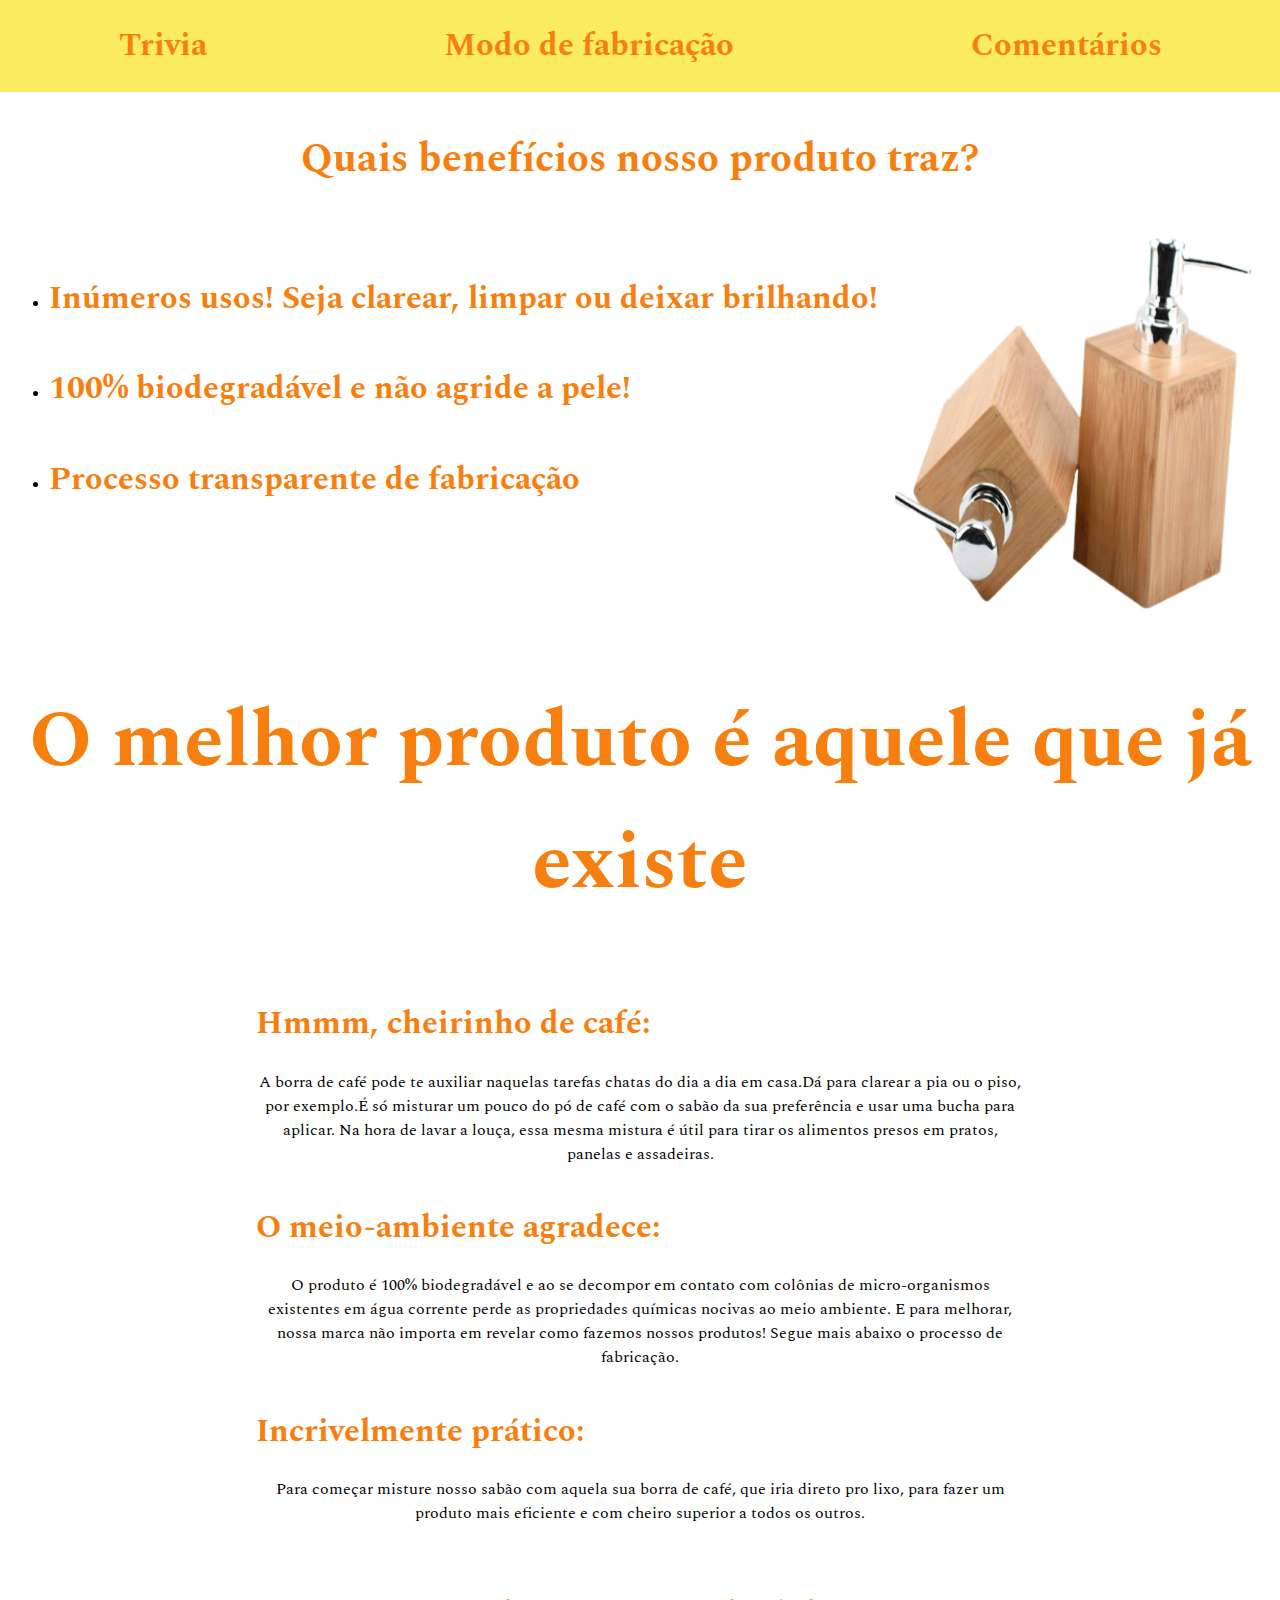
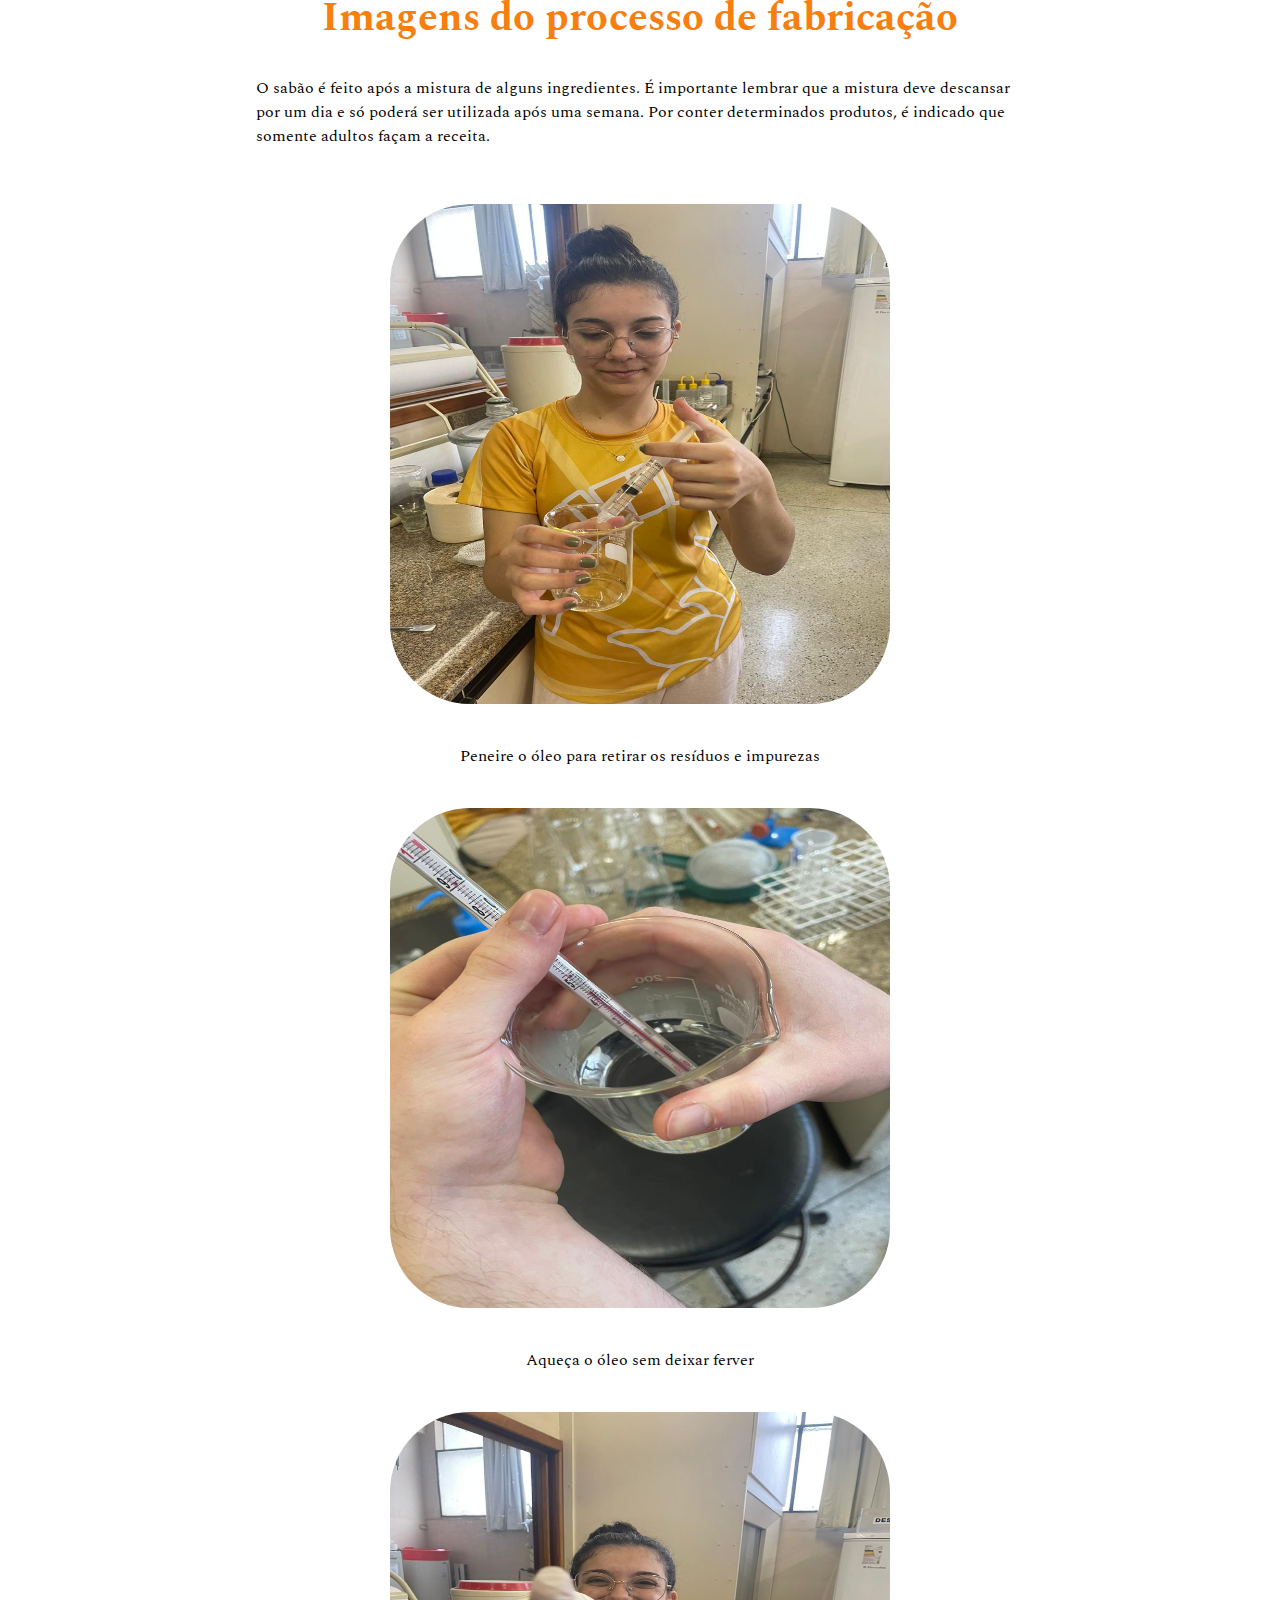
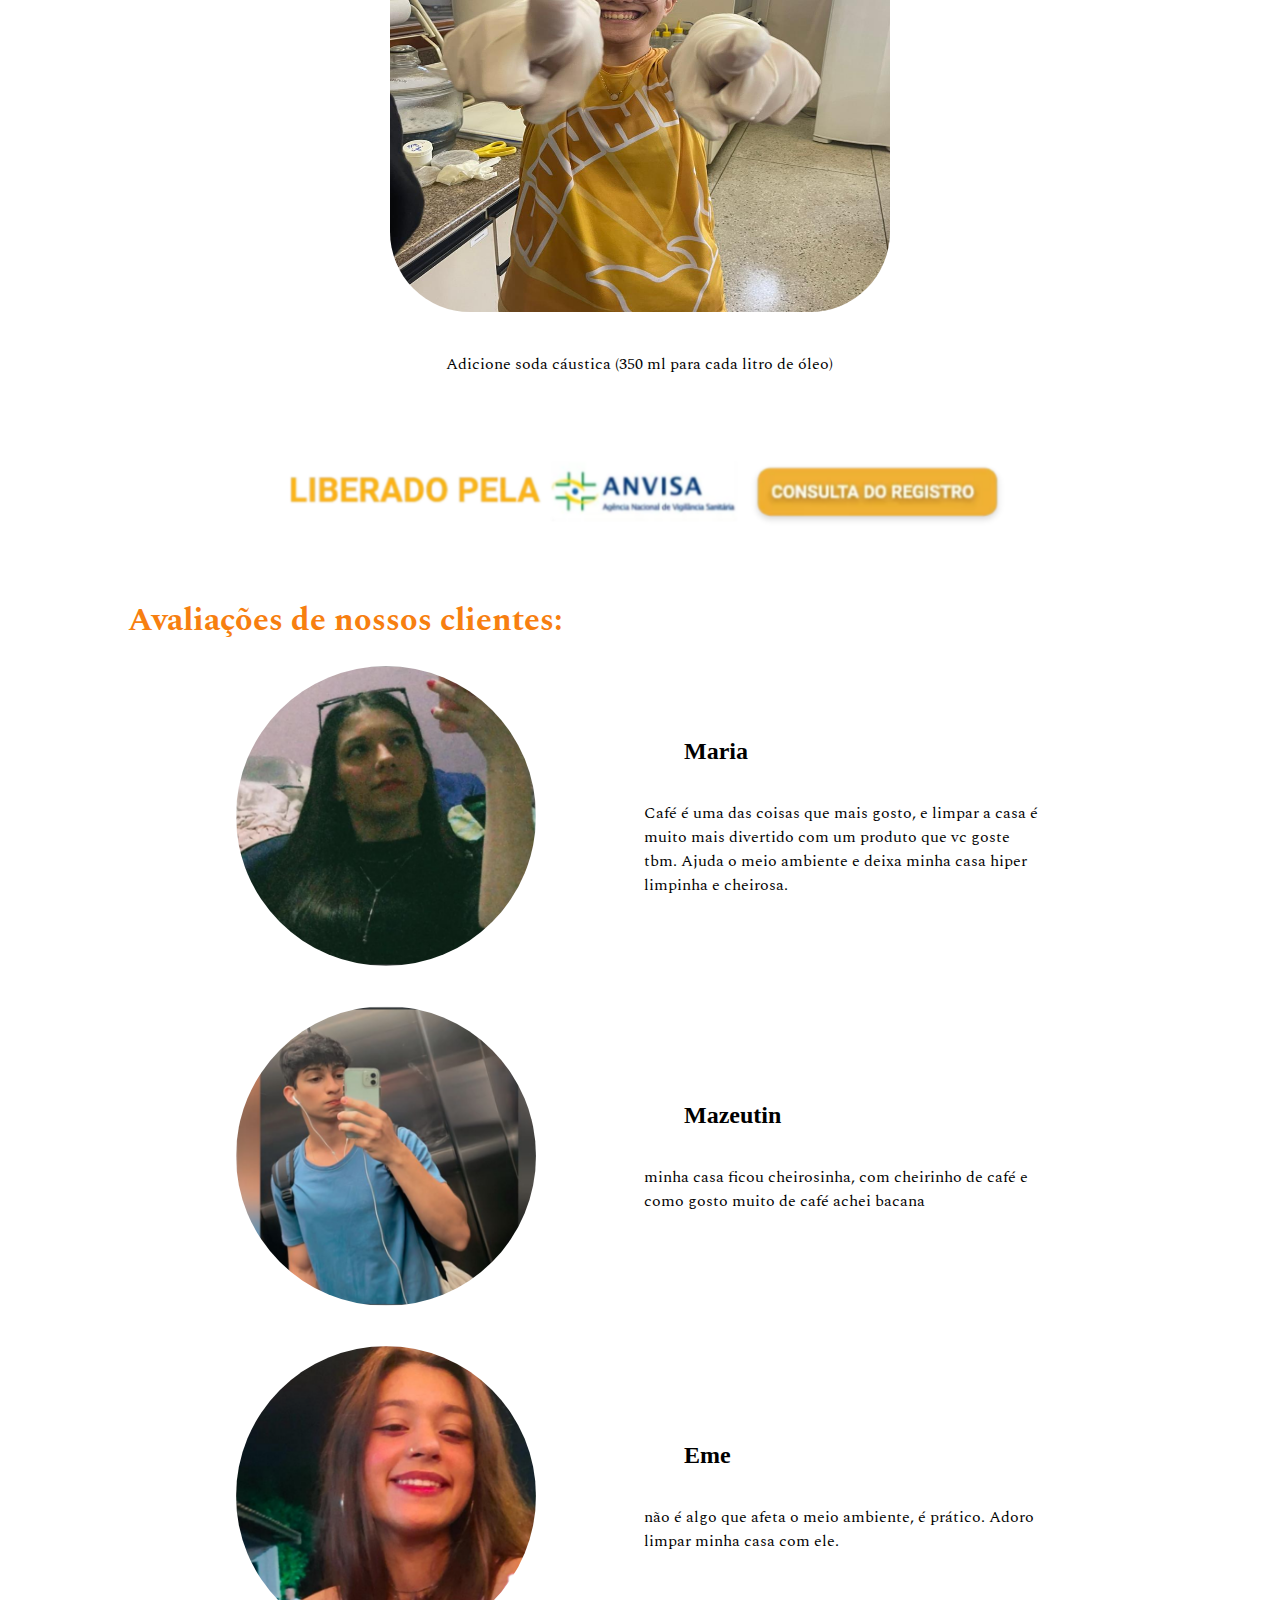
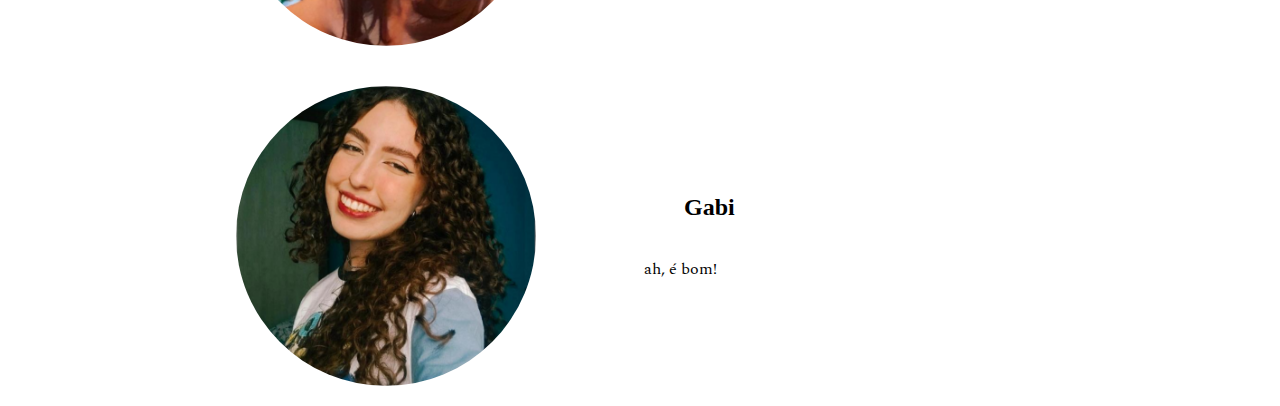
==== index.html @ 7667626e "Add files via upload" ====
<!DOCTYPE html>
<html lang="pt-br">

<head>
    <meta charset="UTF-8">
    <meta name="viewport" content="width=device-width, initial-scale=1.0">
    <title>Produto</title>
    <link rel="preconnect" href="https://fonts.googleapis.com">
    <link rel="preconnect" href="https://fonts.gstatic.com" crossorigin>
    <link href="https://fonts.googleapis.com/css2?family=Spectral:wght@500&display=swap" rel="stylesheet">
    <link rel="stylesheet" href="style.css">
</head>

<body style="margin: 0; padding: 0; width: 100%;">
    <nav class="nav">
        <div class="div-space-around" style="width: 100%;">
            <a href="#trivia">
                <h1>Trivia</h1>
            </a>
            <a href="#modoDeFabricacao">
                <h1>Modo de fabricação</h1>
            </a>
            <a href="#usuarios">
                <h1>Comentários</h1>
            </a>
        </div>
    </nav>
    <div class="div-center">
        <h1 style="text-align: center; padding: 10px 0 10px 0; font-size: 40px;">Quais benefícios nosso produto traz?
        </h1>
    </div>
    <div class="div-space-evenly">
        <ul>
            <li>
                <h1 style="padding: 10px 0 10px 0;">Inúmeros usos! Seja clarear, limpar ou deixar brilhando!</h1>
            </li>
            <li>
                <h1 style="padding: 10px 0 10px 0;">100% biodegradável e não agride a pele!</h1>
            </li>
            <li>
                <h1 style="padding: 10px 0 10px 0;">Processo transparente de fabricação</h1>
            </li>
        </ul>

        <img src="Imagens/produto.png" style="border-radius: 100px;" height="400px" width="30%" alt="foto do produto">
    </div>
    <div class="div-center">
        <h1 class="lema" style="text-align: center;">O melhor produto é aquele que já existe</h1>
    </div>

    <div class="div-column-center">
        <div id="trivia" style="width: 60%;">
            <h1>Hmmm, cheirinho de café:</h1>
            <p style="text-align: center;">A borra de café pode te auxiliar naquelas tarefas chatas do dia a dia em
                casa.Dá para clarear a pia ou o piso, por exemplo.É só misturar um pouco do pó de café com o sabão da
                sua preferência e usar uma bucha para aplicar. Na hora de lavar a louça, essa mesma mistura é útil para
                tirar os alimentos presos em pratos, panelas e assadeiras.
            </p>
        </div>
    </div>
    <div class="div-column-center">
        <div style="width: 60%;">
            <h1>O meio-ambiente agradece:</h1>
            <p style="text-align: center;">O produto é 100% biodegradável e ao se decompor em contato com colônias de
                micro-organismos existentes em água corrente perde as propriedades químicas nocivas ao meio ambiente. E
                para melhorar, nossa marca não importa em revelar como fazemos nossos produtos! Segue mais abaixo o
                processo de fabricação.
            </p>
        </div>
    </div>
    <div class="div-column-center">
        <div style="width: 60%;">
            <h1>Incrivelmente prático:</h1>
            <p style="text-align: center;">Para começar misture nosso sabão com aquela sua borra de café, que iria
                direto pro lixo, para fazer um
                produto mais eficiente e com cheiro superior a todos os outros.</p>
        </div>
    </div>

    <div class="div-column-center" style="padding: 20px 0 20px 0;">
        <div style="width: 60%; margin-bottom: 40px;">
            <h1 style="font-size: 40px; text-align: center;" id="modoDeFabricacao">Imagens do processo de fabricação
            </h1>
            <p>O sabão é feito após a mistura de alguns ingredientes. É importante lembrar que a mistura deve descansar
                por um dia e só poderá ser utilizada após uma semana. Por conter determinados produtos, é indicado que
                somente adultos façam a receita.
            </p>
        </div>
        <div class="div-space-around1" style="width: 80%;align-items: center;">
            <img class="margin" style="border-radius: 80px;" src="Imagens/WhatsApp Image 2023-08-28 at 18.02.51.jpeg"
                height="500px" width="500px" alt="Mulher feliz?">
            <p class="texto" style="text-align: center; margin: 40px 0px;">Peneire o óleo para retirar os resíduos e impurezas</p>
        </div>
        <div class="div-space-around1" style="width: 80%;align-items: center;">

            <img class="margin" style="border-radius: 80px;" src="Imagens/WhatsApp Image 2023-08-28 at 18.02.58.jpeg"
                height="500px" width="500px" alt="Mulher feliz?">
            <p class="texto" style="text-align: center; margin: 40px 0px;">Aqueça o óleo sem deixar ferver</p>
        </div>

        <div class="div-space-around1" style="width: 80%;align-items: center; justify-content: space-around;">
            <img class="margin" style="border-radius: 80px;" src="Imagens/WhatsApp Image 2023-08-28 at 18.02.55.jpeg"
                height="500px" width="500px" alt="Mulher feliz?">
            <p class="texto" style="text-align: center; margin: 40px 0px;">Adicione soda cáustica (350 ml para cada litro de óleo)</p>
        </div>
    </div>
    <div style="display: flex;justify-content: space-around; padding: 20px;">
        <img class="anvisa" src="Imagens/anvisa.png" alt="anvisa">
    </div>

    <div style="display: flex; flex-direction: column; align-items: center; padding: 20px 0 20px 0;">
        <div style="width: 80%;">
            <h1 id="usuarios">Avaliações de nossos clientes:</h1>
        </div>
        <div class="div-column-center1" style="width: 80%; justify-content: space-evenly">
            <img src="Imagens/Maria.png" style="border-radius: 300px;" width="300px" height="300px" alt="">
            <div style="display: flex; flex-direction: column; align-items: center;">
                <div style="width: 80%;">
                    <h2>Maria</h2>
                </div>
                <p class="texto-comentarios">Café é uma das coisas que mais gosto, e
                    limpar a casa é muito
                    mais divertido com um produto que vc goste tbm. Ajuda o meio ambiente e deixa minha casa hiper
                    limpinha e cheirosa.</p>
            </div>
        </div>
    </div>
    <div style="display: flex; flex-direction: column; align-items: center; padding: 20px 0 20px 0;">
        <div class="div-column-center1" style="width: 80%; justify-content: space-evenly">
            <img src="Imagens/Matheus.png" style="border-radius: 300px;" width="300px" height="300px" alt="">
            <div style="display: flex; flex-direction: column; align-items: center;">
                <div style="width: 80%;">
                    <h2>Mazeutin</h2>
                </div>
                <p class="texto-comentarios">minha casa ficou cheirosinha, com
                    cheirinho de café e como gosto muito de café achei bacana
                </p>
            </div>
        </div>
    </div>
    <div style="display: flex; flex-direction: column; align-items: center; padding: 20px 0 20px 0;">
        <div class="div-column-center1" style="width: 80%; justify-content: space-evenly">
            <img src="Imagens/M.png" style="border-radius: 300px;" width="300px" height="300px" alt="">
            <div style="display: flex; flex-direction: column; align-items: center;">
                <div style="width: 80%;">
                    <h2>Eme</h2>
                </div>
                <p class="texto-comentarios">não é algo que afeta o meio ambiente, é
                    prático. Adoro limpar
                    minha casa com ele.</p>
            </div>
        </div>
    </div>
    <div style="display: flex; flex-direction: column; align-items: center; padding: 20px 0 20px 0;">
        <div class="div-column-center1" style="width: 80%; justify-content: space-evenly">
            <img src="Imagens/gabi.png" style="border-radius: 300px;" width="300px" height="300px" alt="">
            <div style="display: flex; flex-direction: column; align-items: center;">
                <div style="width: 80%;">
                    <h2>Gabi</h2>
                </div>
                <p class="texto-comentarios">ah, é bom!</p>
            </div>
        </div>
    </div>
    <div class="popup-overlay">
        <div class="popup-container">
            <div class="left">
                <img class="solzinho" src="Imagens/solzinho-removebg-preview.png" alt="">
            </div>
            <div class="right">
                <p style="color: white; margin-right: 10px;" class="skip-button">X</p>
                <h1 class="popup-container-text1">Solzinho diz:</h1>
                <p class="popup-container-text">Ei, você sabia que a previsão de hoje é enSUNNArado?</p>
                <p class="popup-container-text">É isso mesmo rapaziada!!!</p>
                <p class="popup-container-text">Três entre dois especialistas dizem que a Sunna ofuscará todos.</p>
            </div>
        </div>
    </div>
    <script src="main.js"></script>
</body>

</html>
---- style.css ----
h1{
    font-weight: bold;
}

a{
    text-decoration: none;
    color: black;
}

p{
    font-family: 'Spectral', serif;
}

h1{
    font-family: 'Spectral', serif;
    color: #F77F10;
}

html {
    scroll-behavior:smooth;
}

.anvisa{
    width:60%;
}
.lema{
    font-size:80px;
}
.texto{
    width: 60%;
}
.texto-comentarios{
    width: 80%; 
    text-align: start;
    inline-size: 600px;
}
.nav{
    display: flex; 
    flex-direction: row; 
    background-color: #FBEB60; 
    height: 100%;
}
.jorge{
    height: 100px;
}
.div-center{
    display: flex; 
    align-items: center; 
    justify-content: center;
}

.div-space-evenly{
    display: flex; 
    flex-direction: row; 
    justify-content:space-evenly;
}

.div-space-around{
    display: flex;
    justify-content: space-around;
    flex-direction: row; 

}
.div-space-around1{
    display: flex;
    justify-content: center;
    flex-direction: column; 
}

.div-column-center{
    display: flex; 
    flex-direction: column; 
    align-items: center;
    width: 100%;
}
.div-column-center1{
    display: flex; 
    flex-direction: row; 
    align-items: center;
    width: 100%;
}

.popup-overlay{
    background-color: rgba(0,0,0,0.4);
    position: fixed;
    left: 0;
    top: 0;
    height: 100%;
    width: 100%;
    margin: 0;
    display: none;
    transition: all 700ms ease;
}
.popup-overlay.active{
    display: block;
}
.popup-container{
    display: flex;
    position: fixed;
    color: black;
    background-color: #FBEB60;
    left: 50%;
    top: 50%;
    transform: translate(-50%, calc(-50% + 50px));
    padding: 12px 0;
    box-shadow: 0 6px 55px -10px rgba(0,0,0,0.7);
    background-size: cover;
    width: 40%;
    height: 400px;
    display: none;
    pointer-events: none;
    transition: all 700ms ease;
}
.popup-container-text{
    font-weight: bold; 
    font-size: 30px;
}

.popup-container-text1{
    font-weight: bold; 
    font-size: 50px;
}
.solzinho{
    position: absolute; 
    right: 77%; 
    bottom:5%;
    height:100%;
}
.popup-overlay.active .popup-container{
    transform: translate(-50%, -50%);
    display: block;
    pointer-events: auto;
}
.skip-button{
    position: absolute;
    top: 4px;
    right: 4px;
    background: black;
    padding: 2px 6px;
    font-size: 14px;
    cursor: pointer;
}

@media screen and (max-width: 425px) {
    .div-space-evenly{
        display: flex; 
        flex-direction: column; 
        justify-content:space-evenly;
        align-items: center;
    } 
    .div-space-around{
        display: flex; 
        justify-content: space-around;
        flex-direction: column;
        align-items: center;
    }
    .div-space-around1{
        display: flex; 
        justify-content: space-around;
        flex-direction: column;
        align-items: center;
    }
    .anvisa{
        width: 100%;
        height: 100%;
    }
    .lema{
        font-size:40px;
        margin-right: 10px;
    }
    .texto{
        width: 80%;
    }
    .texto-comentarios{
        width: 80%; 
        text-align: start;
        inline-size: 300px;
    }
    .margin{
    margin: 10px 0 10px 0;
    }
    .div-column-center1{
        display: flex; 
        flex-direction: column; 
        align-items: center;
        width: 100%;
    }
    .nav{
        display: flex; 
        flex-direction: column; 
        background-color: #FBEB60; 
        height: 100%;
    }
    .jorge{
        width: 100%;
    }
    img{
        width: 95%;
    }
    .popup-container{
        display: flex;
        position: fixed;
        color: black;
        background-color: #FBEB60;
        left: 55%;
        top: 50%;
        transform: translate(-50%, calc(-50% + 50px));
        padding: 12px 0;
        box-shadow: 0 6px 55px -10px rgba(0,0,0,0.7);
        background-size: cover;
        width: 60%;
        height: 400px;
        display: none;
        pointer-events: auto;
        transition: all 700ms ease;
    }
    .popup-container-text{
        font-weight: bold;
        font-size: 20px;
        margin: 7px 7px 0 7px;
    }
    .popup-container-text1{
        font-weight: bold; 
        font-size: 30px;
    }
    .solzinho{
        position: absolute; 
        right: 70%; 
        bottom:5%;
        height:100%;
    }
}

@media screen and (min-width: 768px) {
    .popup-container{
        display: flex;
        position: fixed;
        color: black;
        background-color: #FBEB60;
        left: 60%;
        top: 50%;
        transform: translate(-50%, calc(-50% + 50px));
        padding: 12px 0;
        box-shadow: 0 6px 55px -10px rgba(0,0,0,0.7);
        background-size: cover;
        width: 60%;
        height: 400px;
        display: none;
        pointer-events: auto;
        transition: all 700ms ease;
    }
    .popup-container-text{
        font-weight: bold;
        font-size: 20px;
        margin: 14px 7px 0 20px;
    }
    .popup-container-text1{
        font-weight: bold; 
        font-size: 30px;
        margin: 30px 7px 30px 20px;
    }
    .solzinho{
        position: absolute; 
        right: 62%; 
        bottom:5%;
        height:100%;
    }
    .texto-comentarios{
        width: 80%; 
        text-align: start;
        inline-size: 200px;
    }
}

@media screen and (min-width: 1024px) {
    .popup-container{
        display: flex;
        position: fixed;
        color: black;
        background-color: #FBEB60;
        left: 55%;
        top: 50%;
        transform: translate(-50%, calc(-50% + 50px));
        padding: 12px 0;
        box-shadow: 0 6px 55px -10px rgba(0,0,0,0.7);
        background-size: cover;
        width: 60%;
        height: 400px;
        display: none;
        pointer-events: auto;
        transition: all 700ms ease;
    }
    .popup-container-text{
        font-weight: bold;
        font-size: 30px;
        margin: 10px 7px 0 20px;
    }
    .popup-container-text1{
        font-weight: bold; 
        font-size: 50px;
        margin: 7px 7px 0 20px;
    }
    .solzinho{
        position: absolute; 
        right: 71.5%; 
        bottom:5%;
        height:100%;
    }
    .texto-comentarios{
        width: 80%; 
        text-align: start;
        inline-size: 400px;
    }
}

@media screen and (min-width: 1440px) {
    .popup-container{
        display: flex;
        position: fixed;
        color: black;
        background-color: #FBEB60;
        left: 55%;
        top: 50%;
        transform: translate(-50%, calc(-50% + 50px));
        padding: 12px 0;
        box-shadow: 0 6px 55px -10px rgba(0,0,0,0.7);
        background-size: cover;
        width: 60%;
        height: 400px;
        display: none;
        pointer-events: auto;
        transition: all 700ms ease;
    }
    .popup-container-text{
        font-weight: bold;
        font-size: 40px;
        margin: 10px 7px 0 20px;
    }
    .popup-container-text1{
        font-weight: bold; 
        font-size: 50px;
        margin: 7px 7px 0 20px;
    }
    .solzinho{
        position: absolute; 
        right: 79.5%; 
        bottom:5%;
        height:100%;
    }
}

@media screen and (min-width: 1441px) {
    .popup-container{
        display: flex;
        position: fixed;
        color: black;
        background-color: #FBEB60;
        left: 50%;
        top: 50%;
        transform: translate(-50%, calc(-50% + 50px));
        padding: 12px 0;
        box-shadow: 0 6px 55px -10px rgba(0,0,0,0.7);
        background-size: cover;
        width: 40%;
        height: 400px;
        display: none;
        pointer-events: none;
        transition: all 700ms ease;
    }
    .popup-container-text{
        font-weight: bold; 
        font-size: 30px;
    }
    
    .popup-container-text1{
        font-weight: bold; 
        font-size: 50px;
    }
    .solzinho{
        position: absolute; 
        right: 77%; 
        bottom:5%;
        height:100%;
    }
}
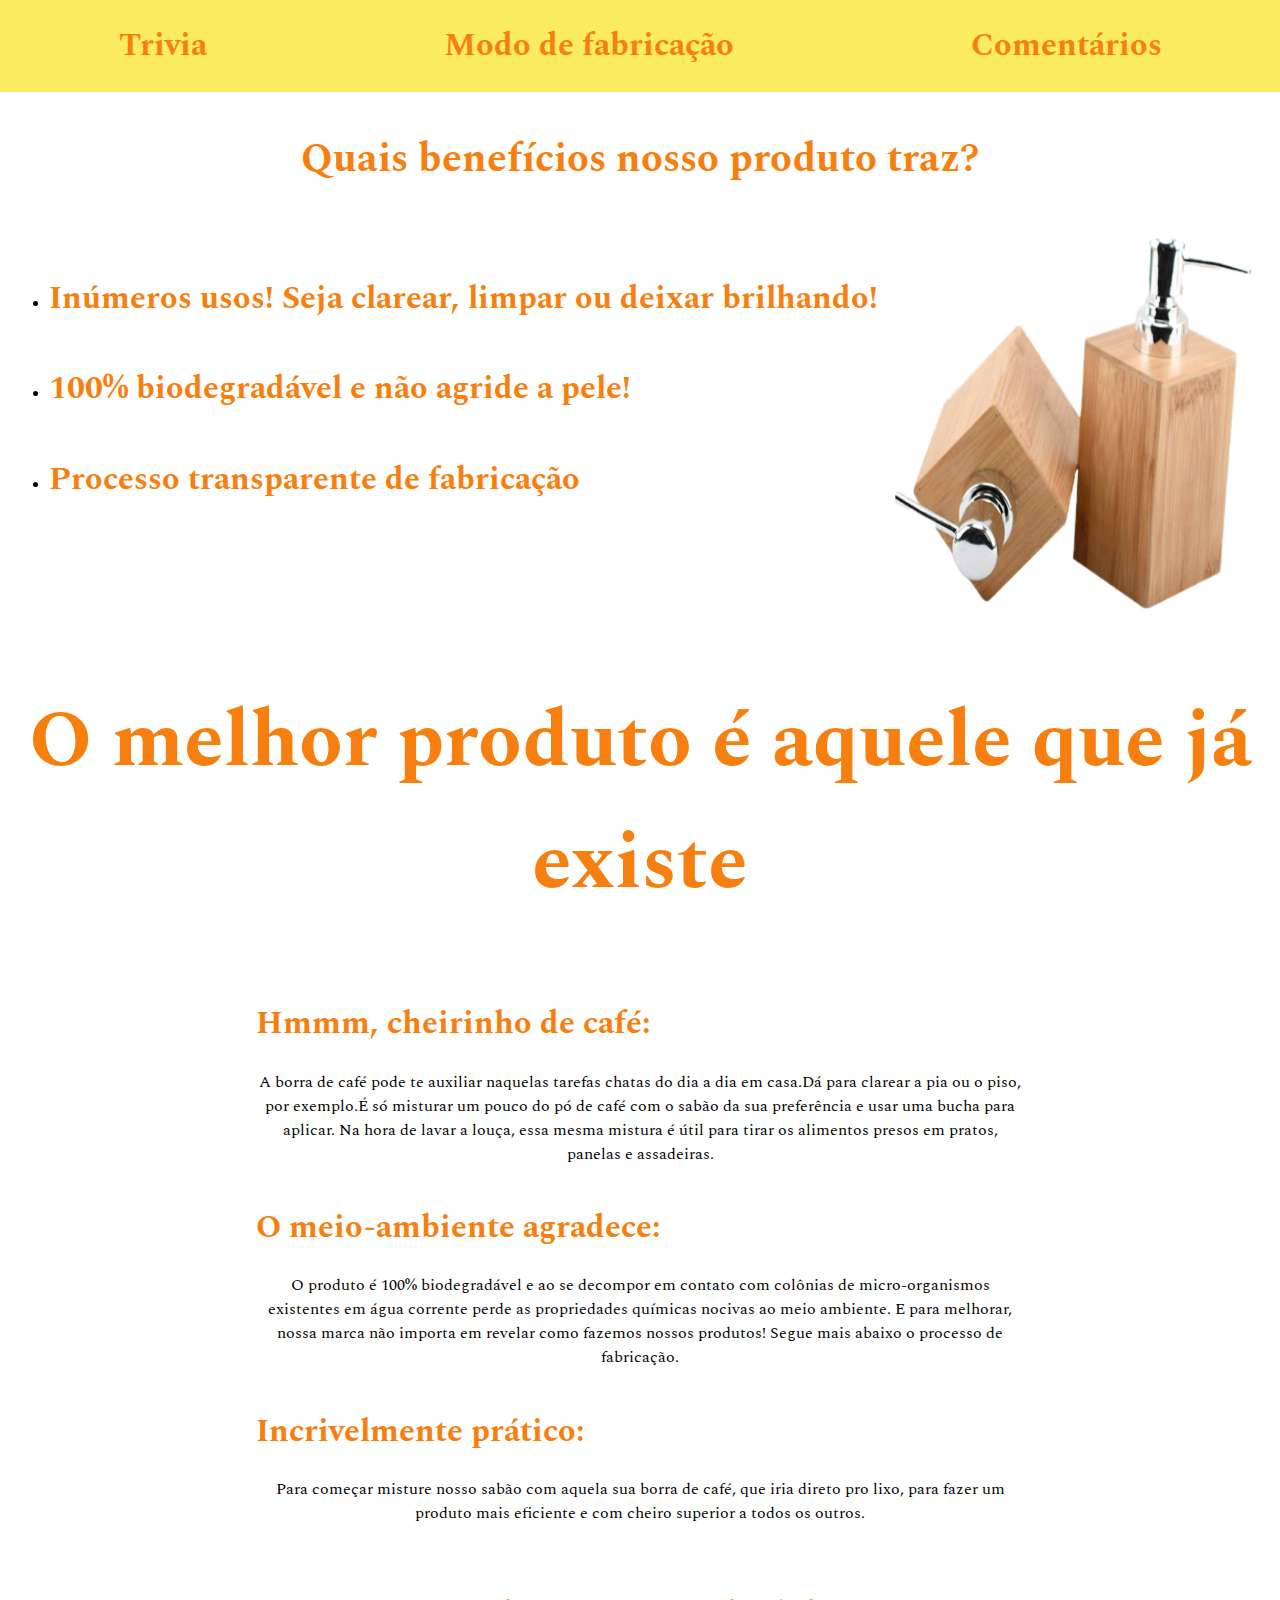
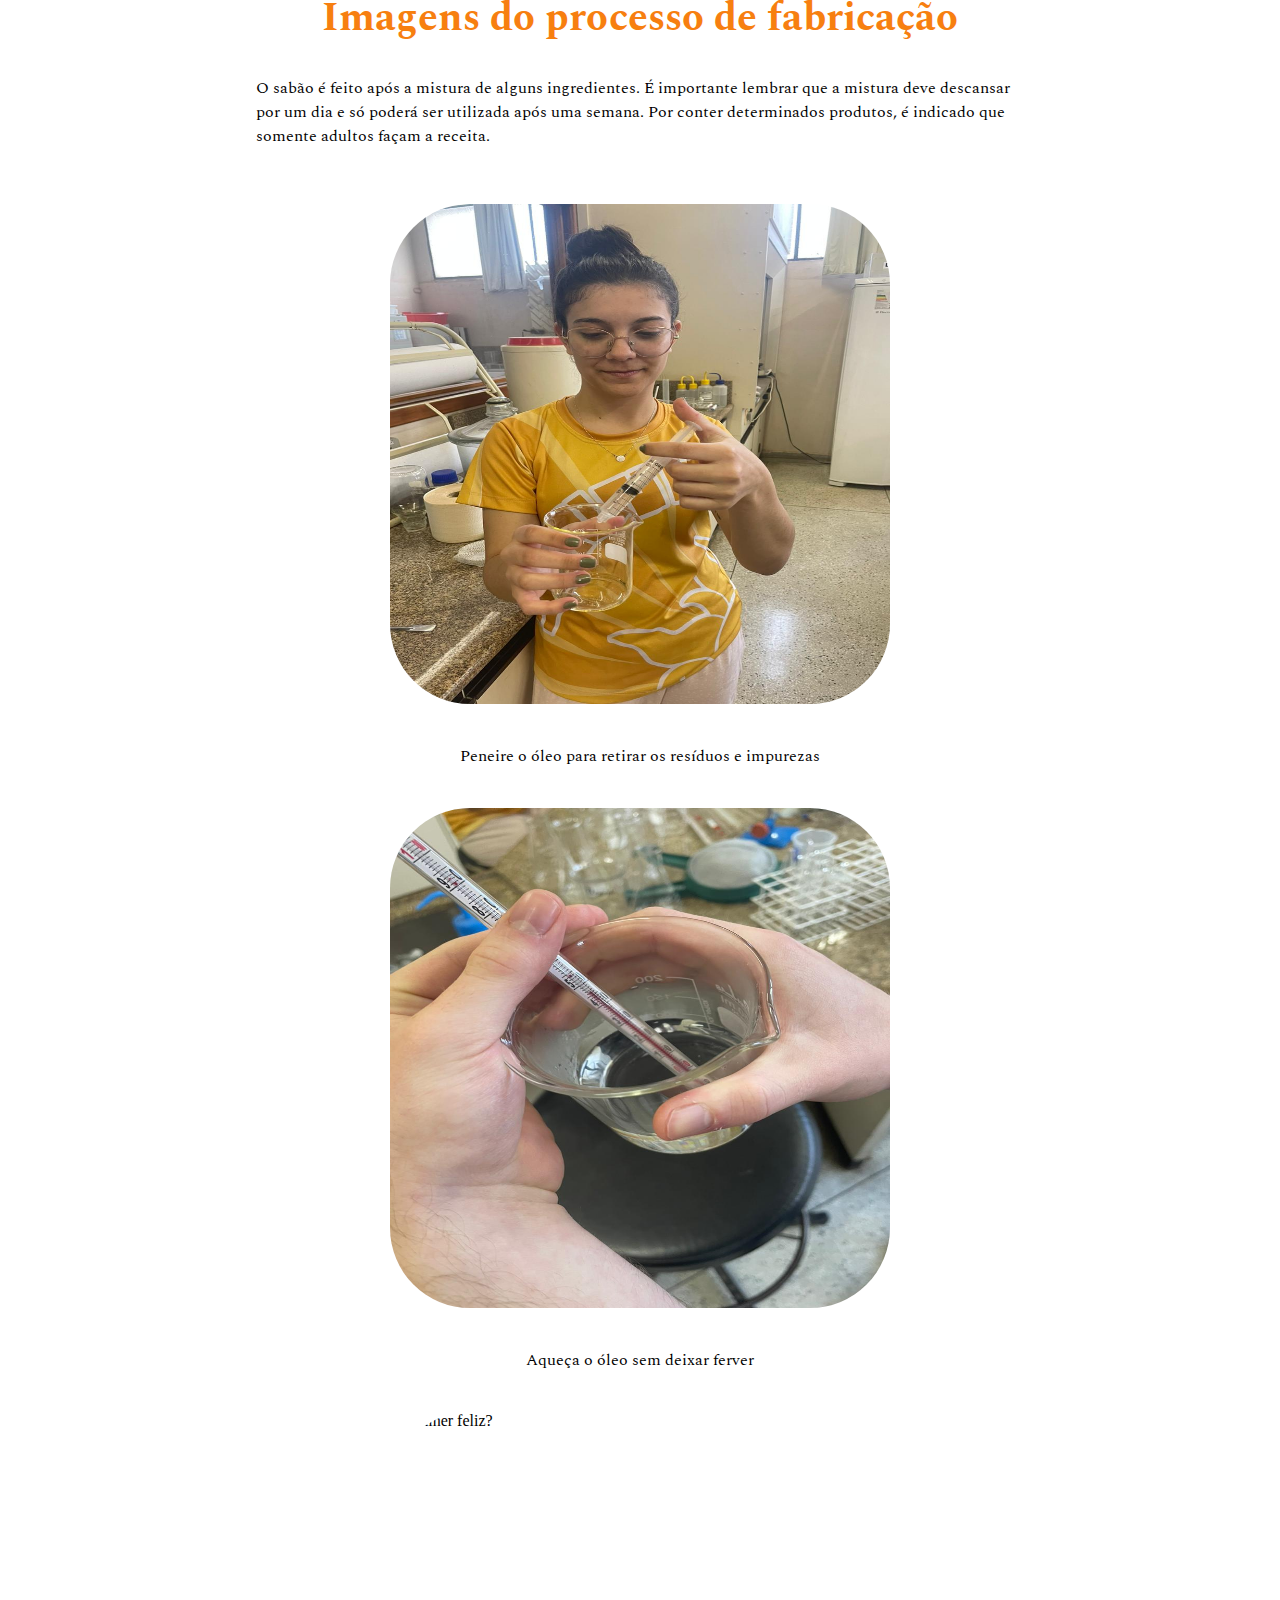
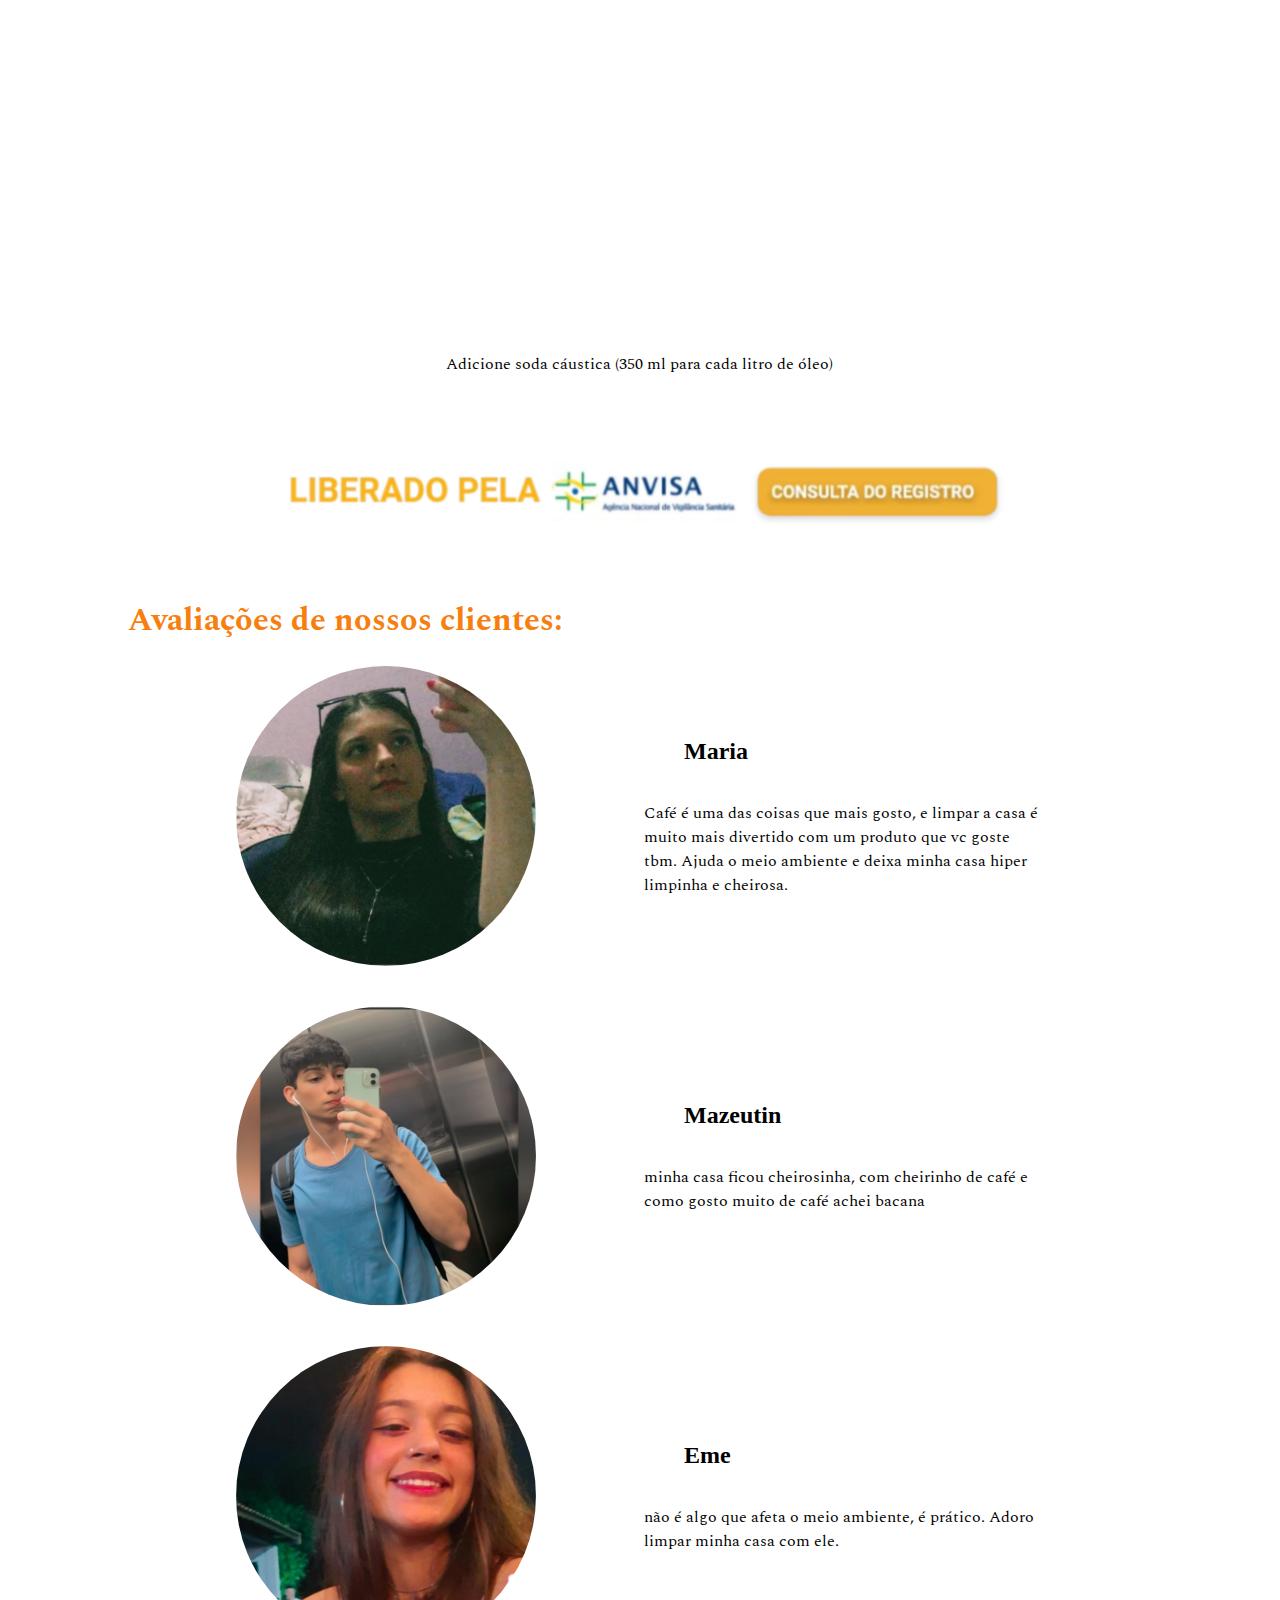
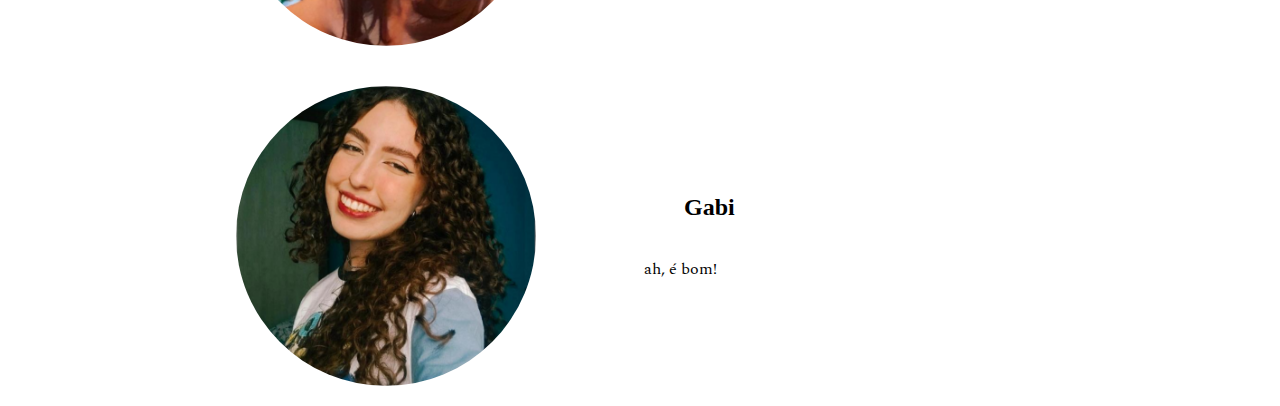
==== commit d391d8b6: "Update index.html" ====
--- a/index.html
+++ b/index.html
@@ -99,7 +99,7 @@
         </div>
 
         <div class="div-space-around1" style="width: 80%;align-items: center; justify-content: space-around;">
-            <img class="margin" style="border-radius: 80px;" src="Imagens/WhatsApp Image 2023-08-28 at 18.02.55.jpeg"
+            <img class="margin" style="border-radius: 80px;" src="Imagens/WhatsApp Image 2023-08-28 at 18.02.57.jpeg"
                 height="500px" width="500px" alt="Mulher feliz?">
             <p class="texto" style="text-align: center; margin: 40px 0px;">Adicione soda cáustica (350 ml para cada litro de óleo)</p>
         </div>
@@ -179,4 +179,4 @@
     <script src="main.js"></script>
 </body>
 
-</html>+</html>
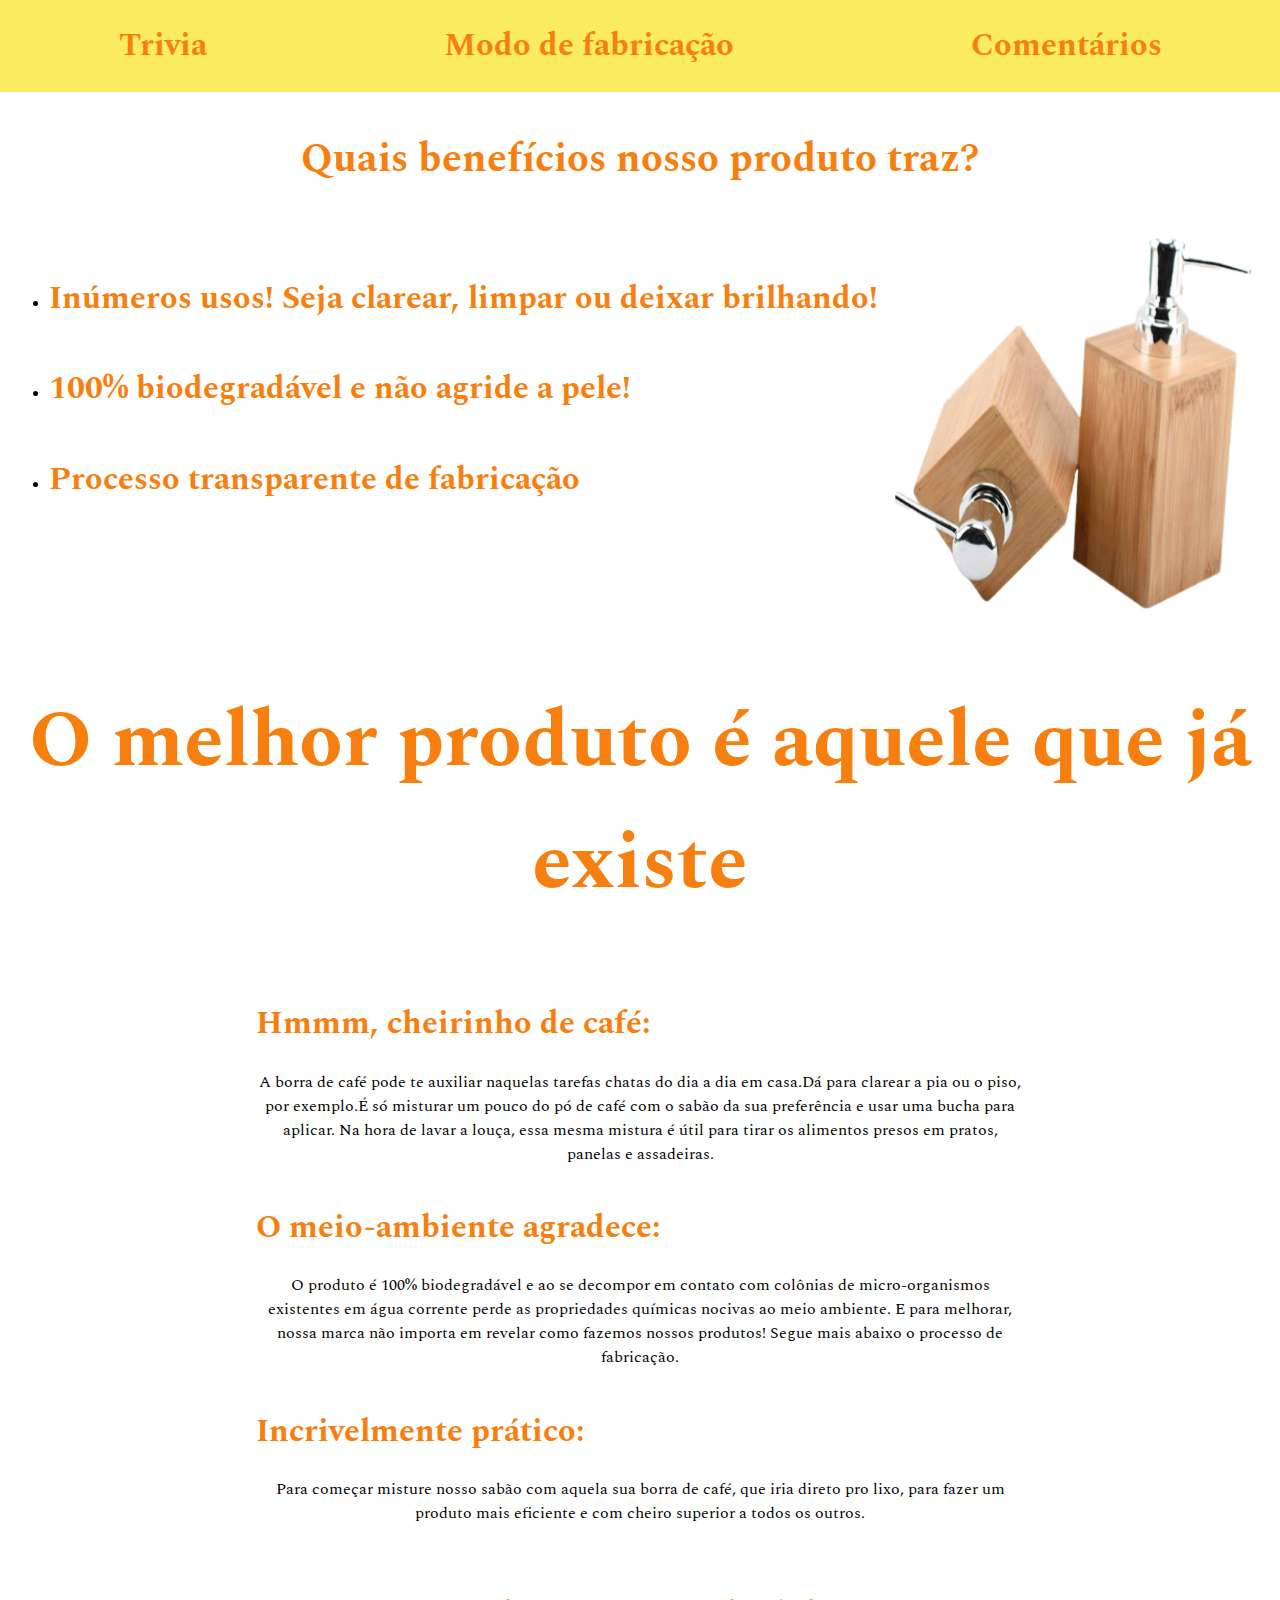
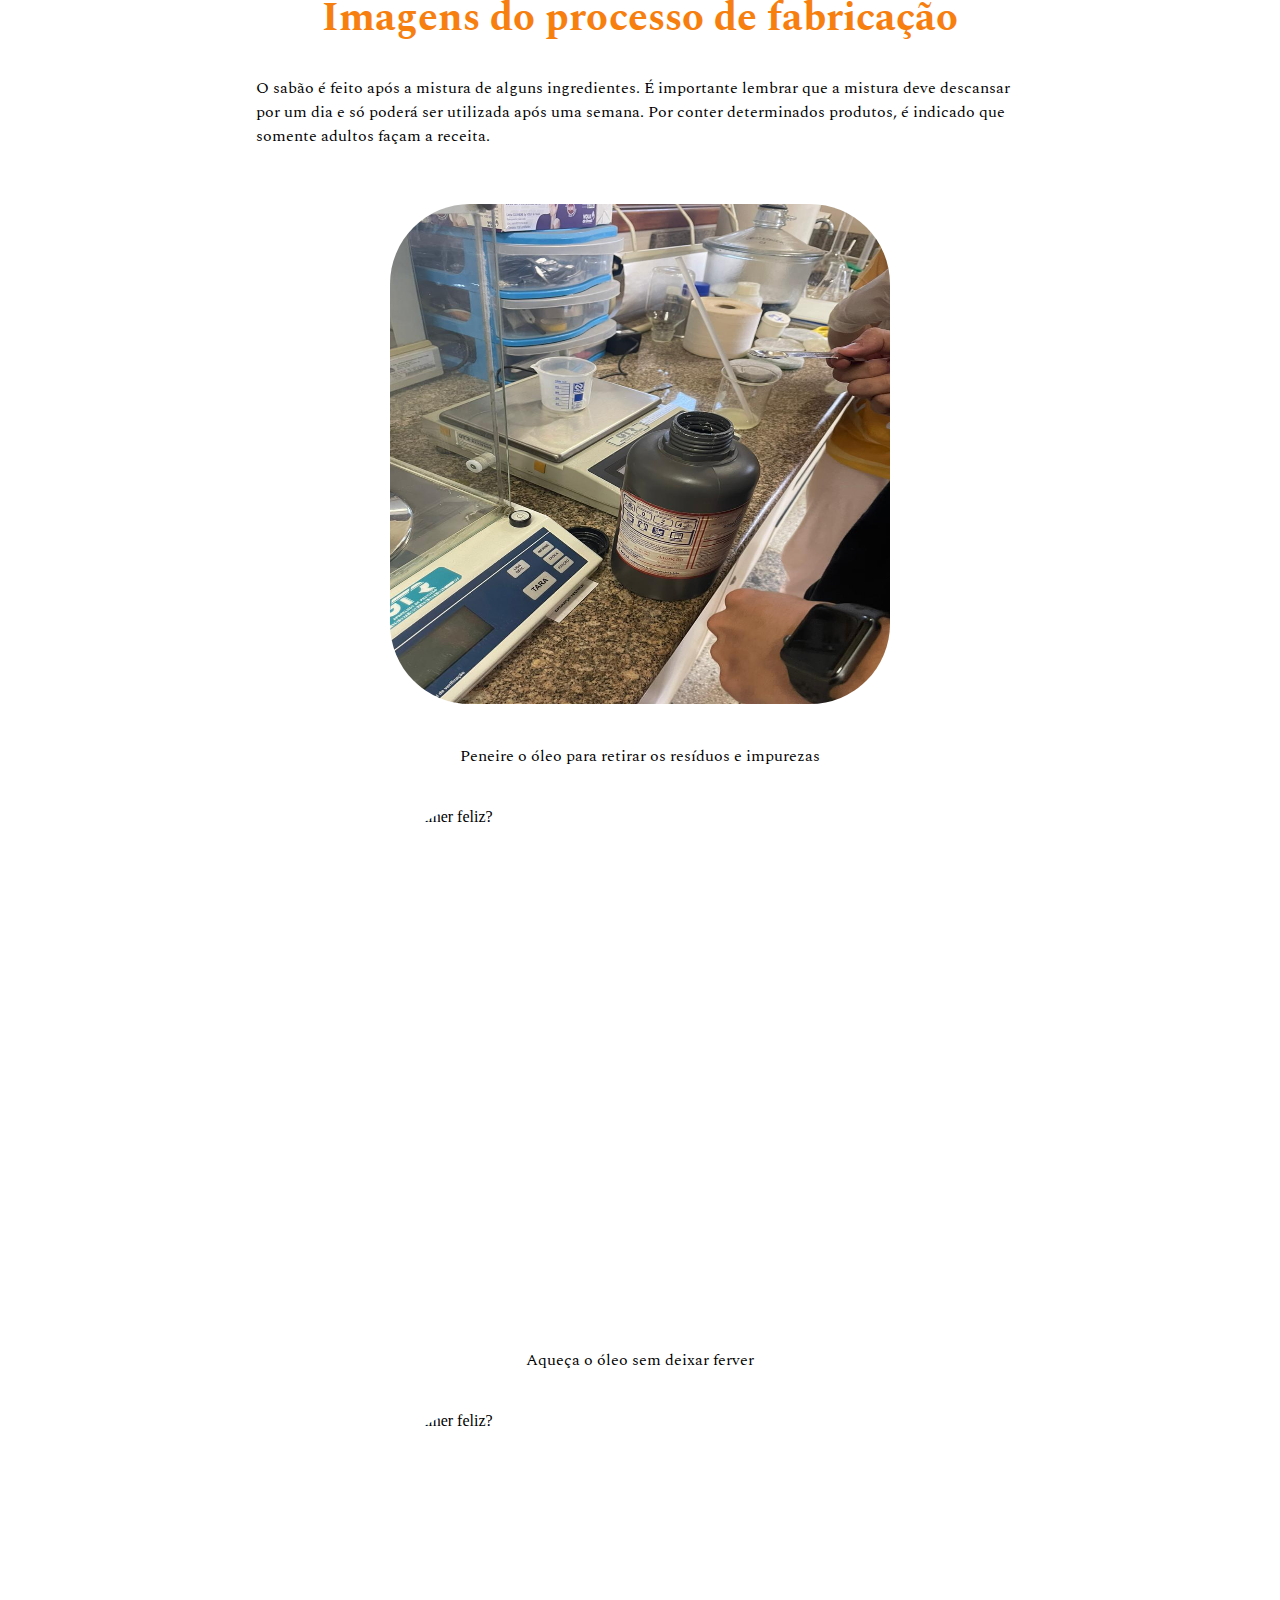
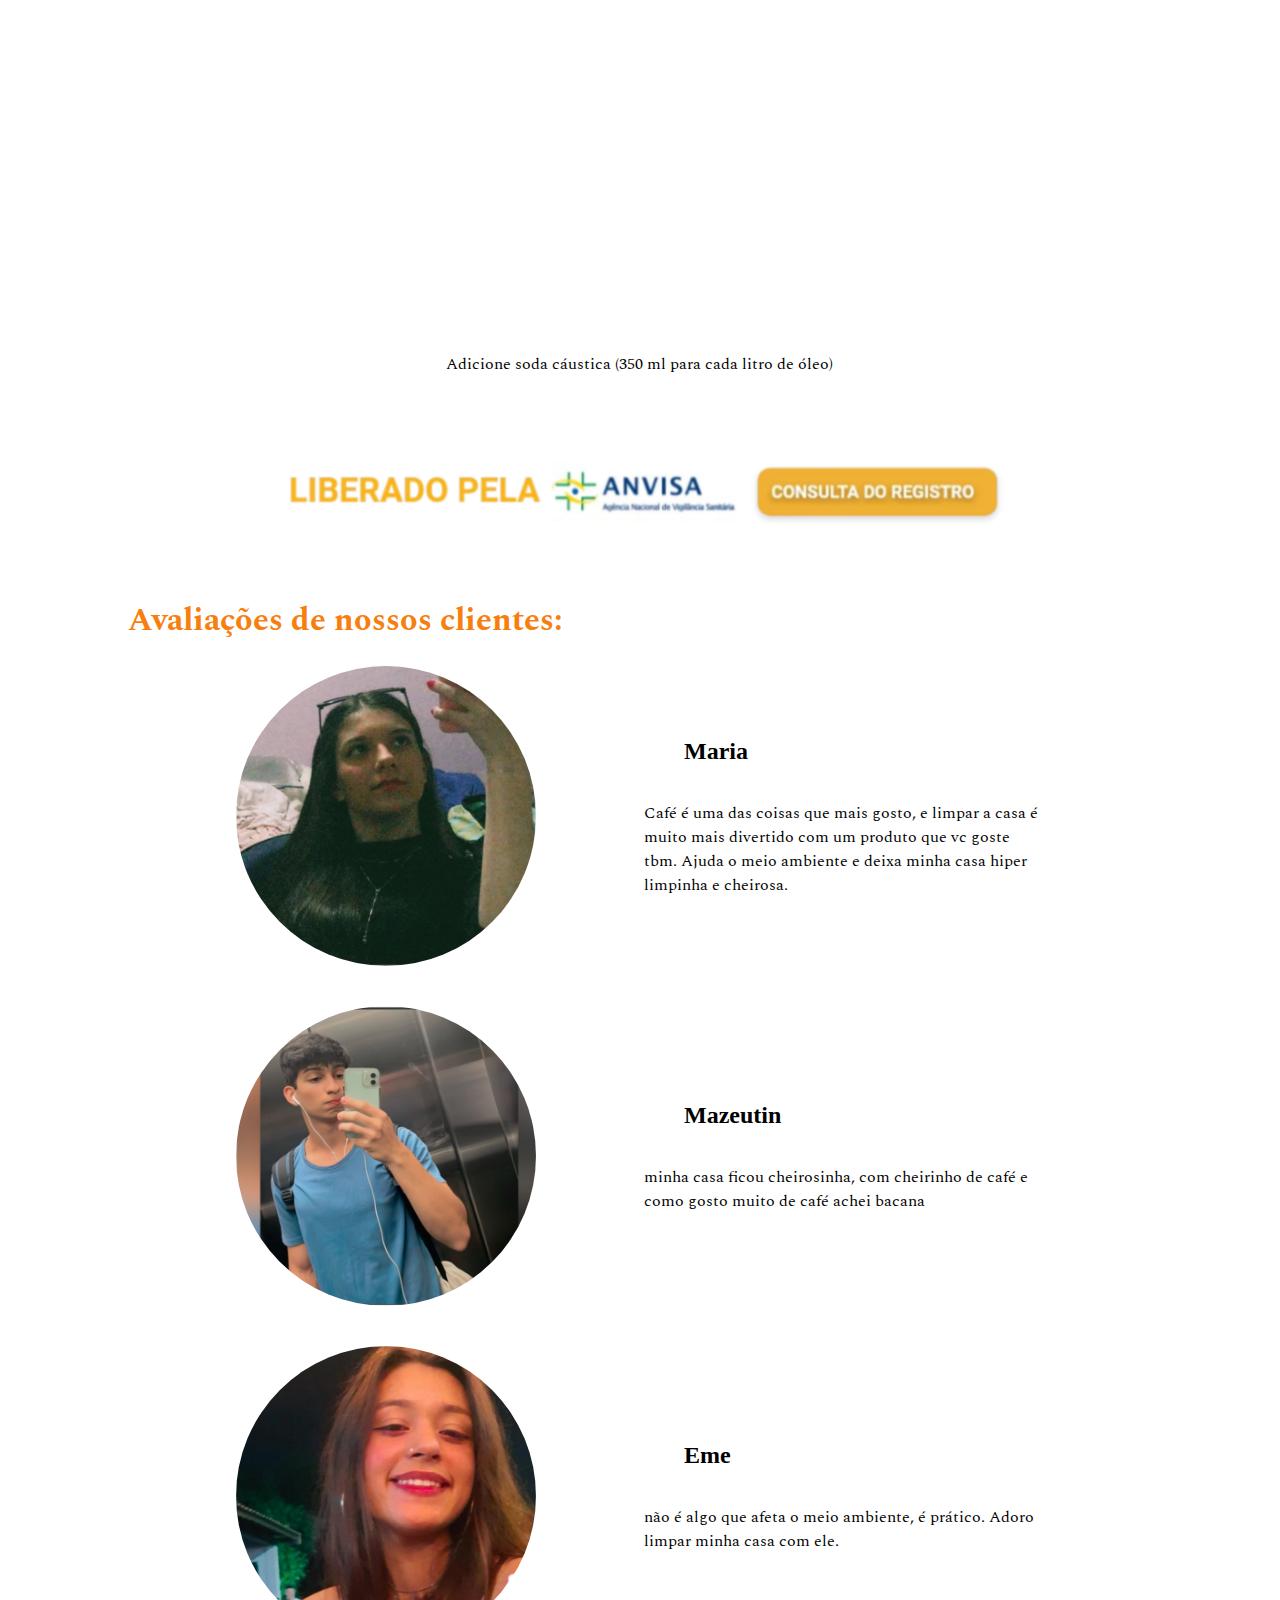
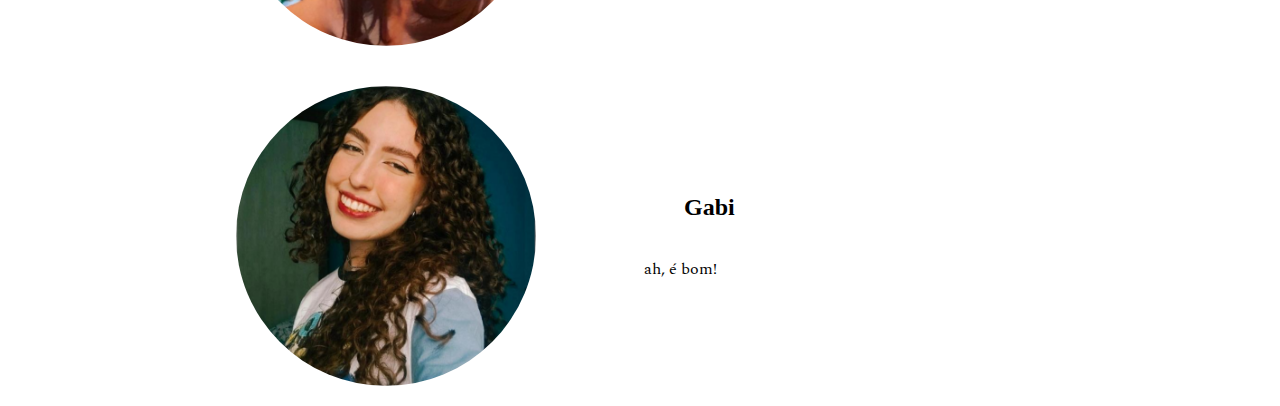
==== commit bd1ea2fb: "Update index.html" ====
--- a/index.html
+++ b/index.html
@@ -87,7 +87,7 @@
             </p>
         </div>
         <div class="div-space-around1" style="width: 80%;align-items: center;">
-            <img class="margin" style="border-radius: 80px;" src="Imagens/WhatsApp Image 2023-08-28 at 18.02.51.jpeg"
+            <img class="margin" style="border-radius: 80px;" src="Imagens/WhatsApp Image 2023-08-28 at 18.02.54.jpeg"
                 height="500px" width="500px" alt="Mulher feliz?">
             <p class="texto" style="text-align: center; margin: 40px 0px;">Peneire o óleo para retirar os resíduos e impurezas</p>
         </div>
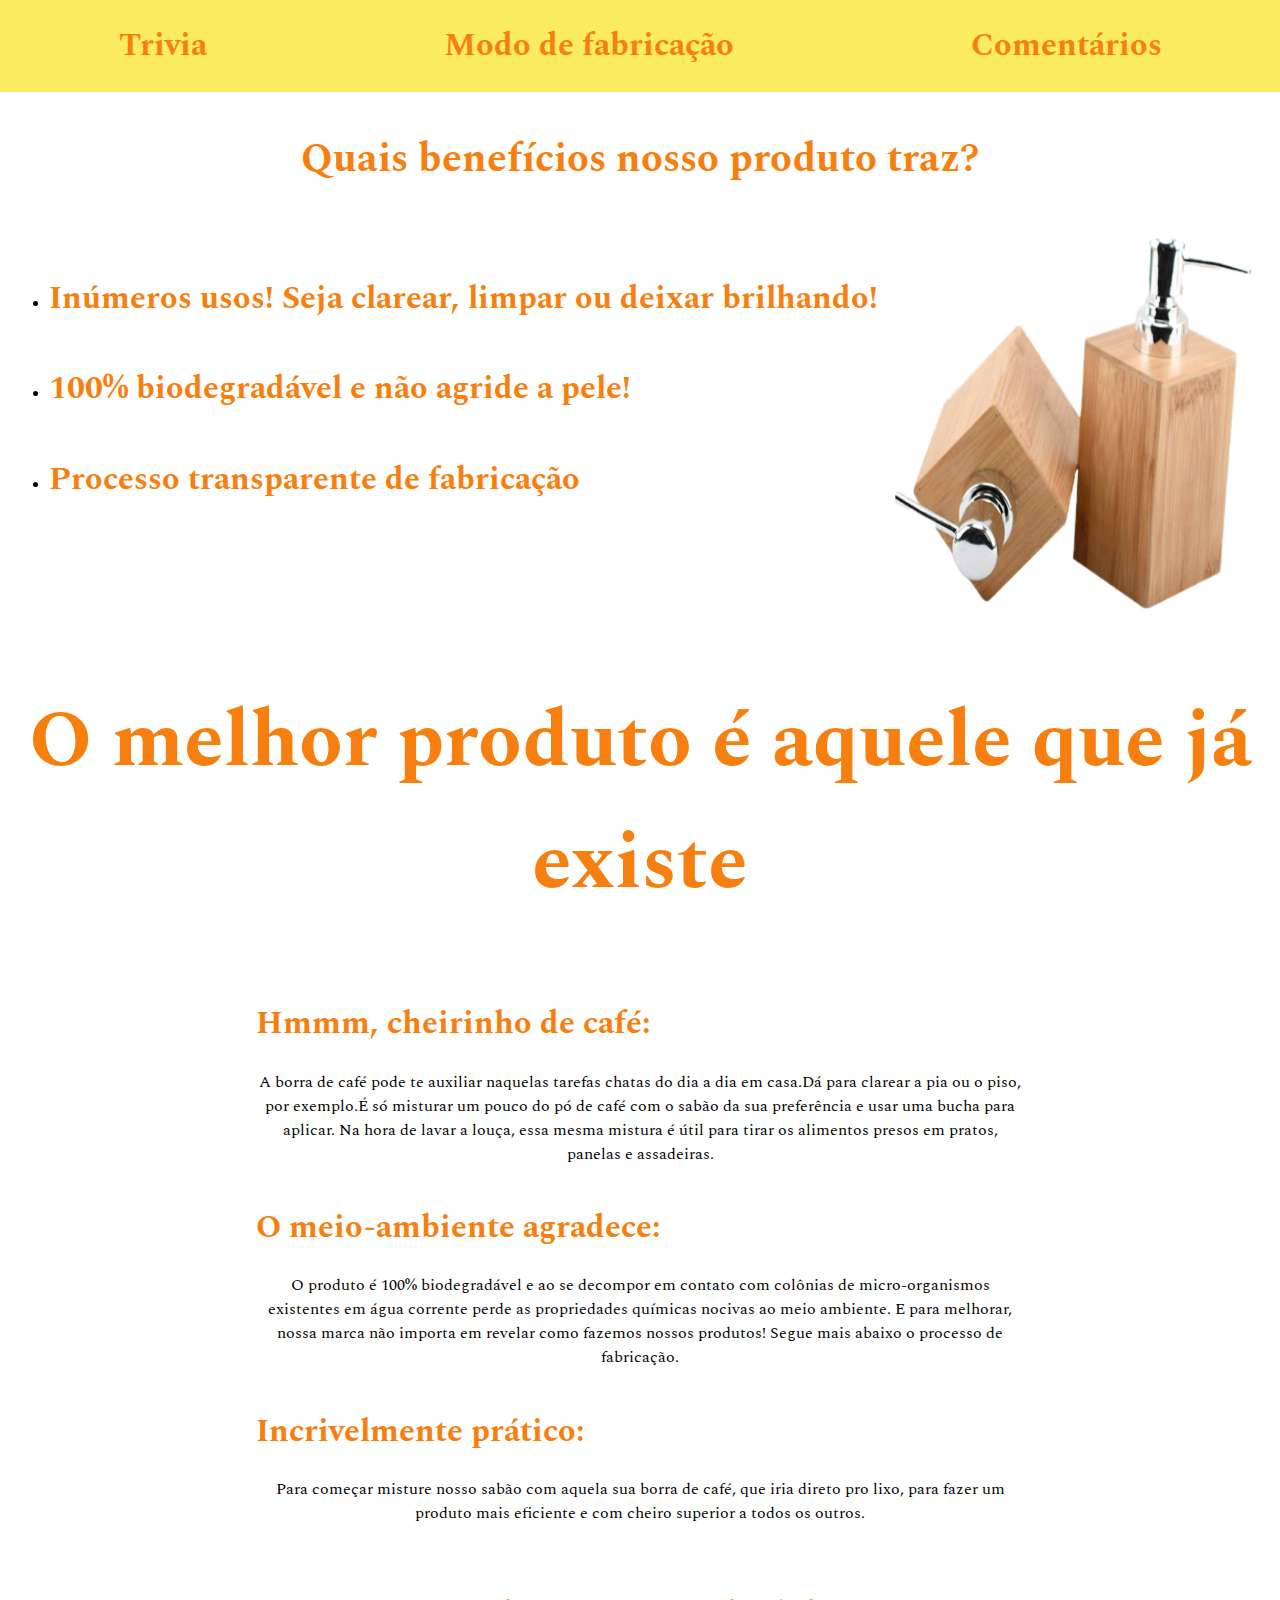
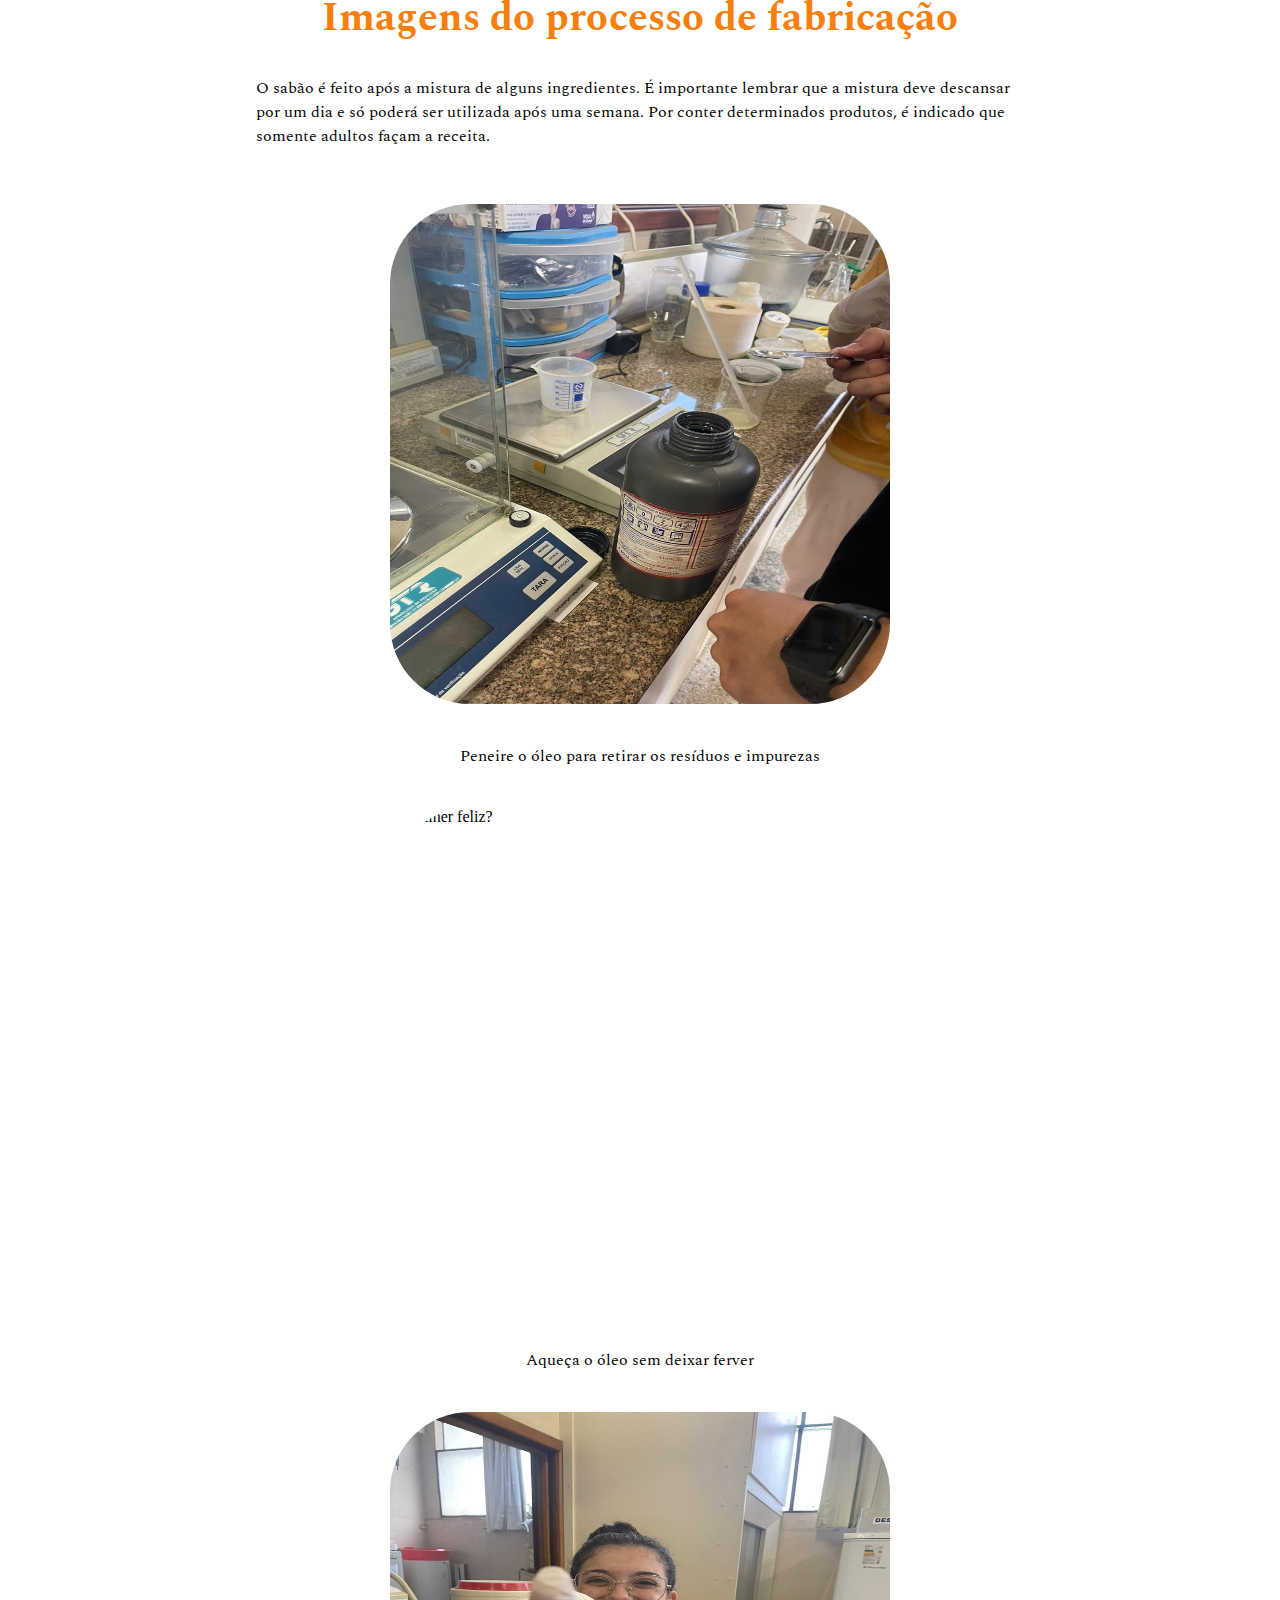
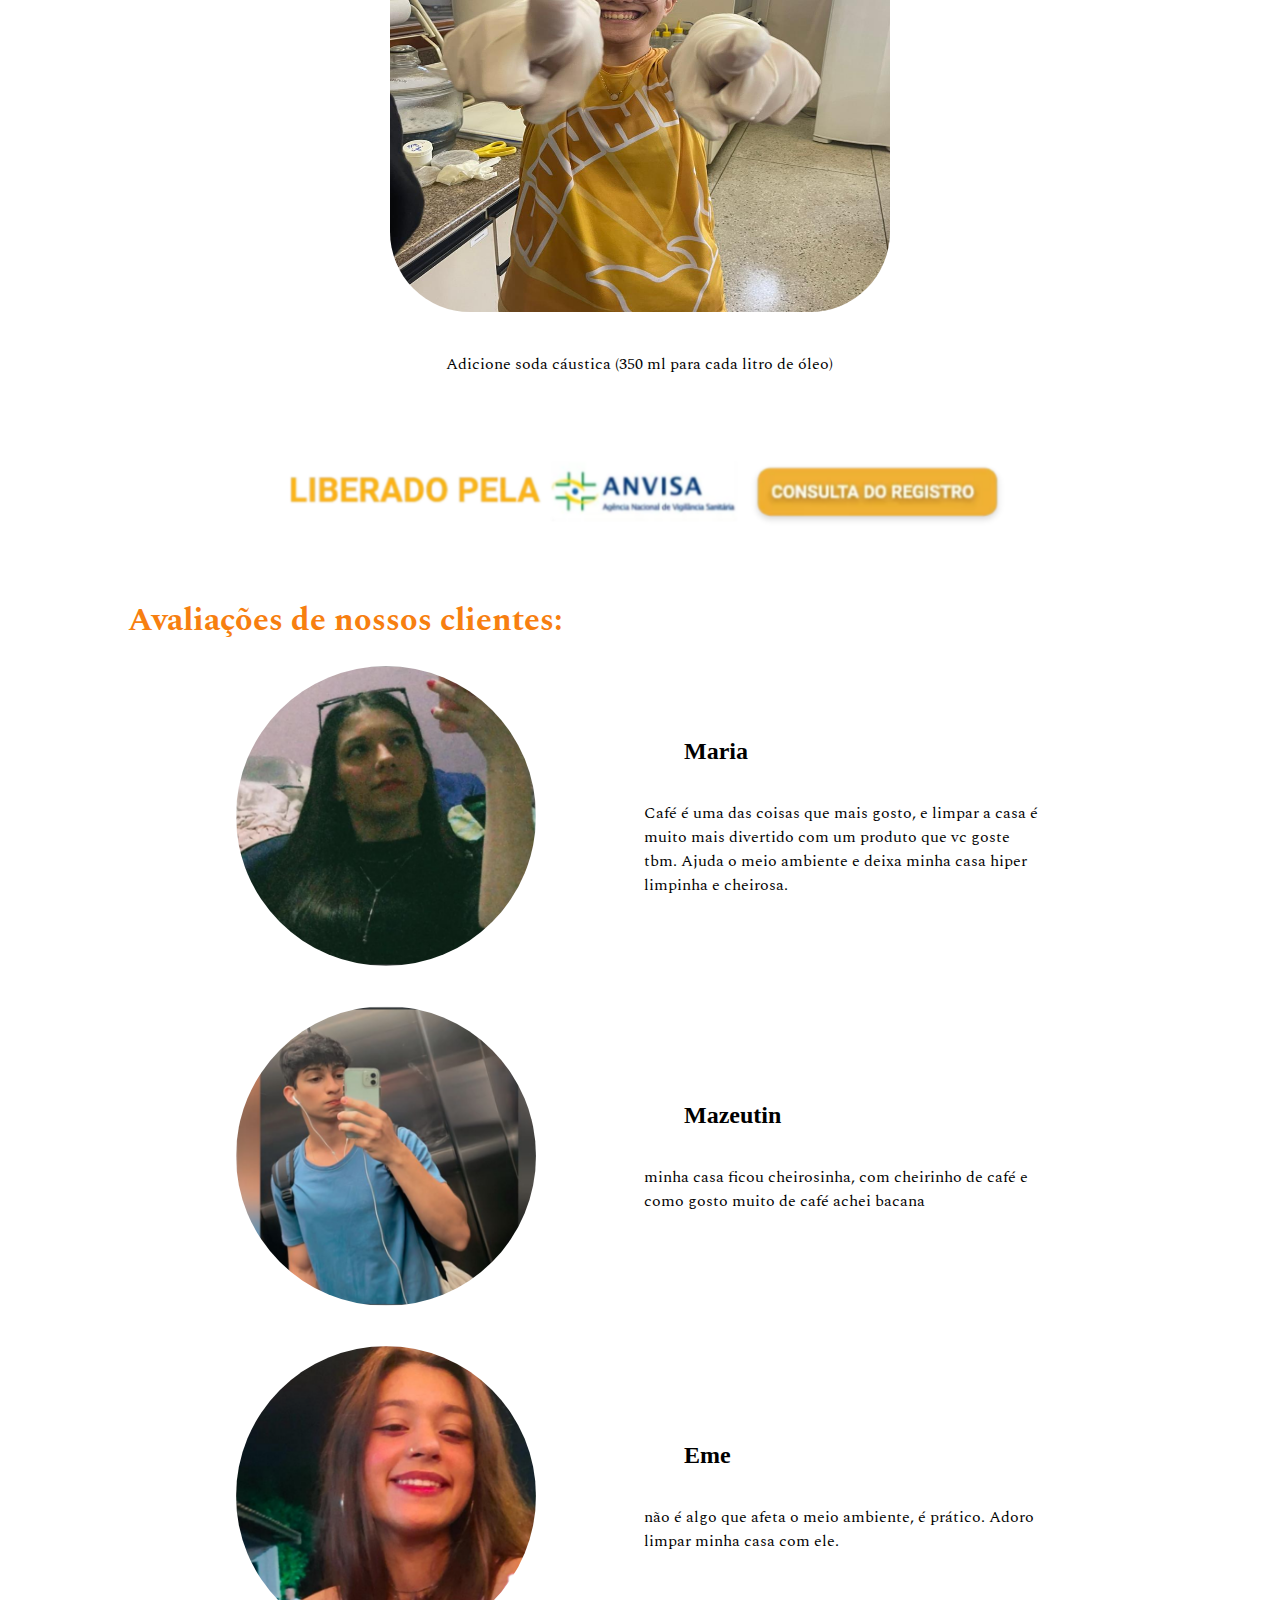
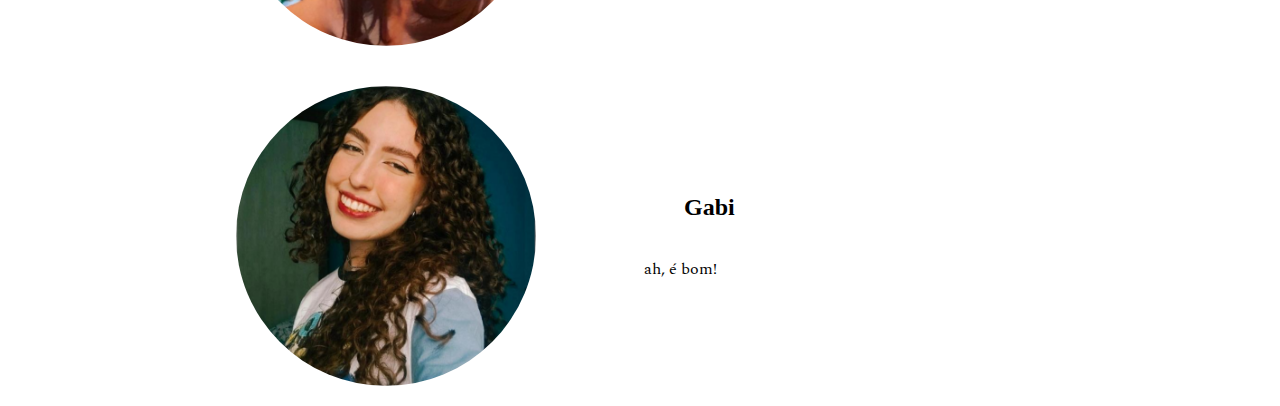
==== commit 05cde9c1: "Update index.html" ====
--- a/index.html
+++ b/index.html
@@ -93,13 +93,13 @@
         </div>
         <div class="div-space-around1" style="width: 80%;align-items: center;">
 
-            <img class="margin" style="border-radius: 80px;" src="Imagens/WhatsApp Image 2023-08-28 at 18.02.58.jpeg"
+            <img class="margin" style="border-radius: 80px;" src="Imagens/WhatsApp Image 2023-08-28 at 18.02.57.jpeg"
                 height="500px" width="500px" alt="Mulher feliz?">
             <p class="texto" style="text-align: center; margin: 40px 0px;">Aqueça o óleo sem deixar ferver</p>
         </div>
 
         <div class="div-space-around1" style="width: 80%;align-items: center; justify-content: space-around;">
-            <img class="margin" style="border-radius: 80px;" src="Imagens/WhatsApp Image 2023-08-28 at 18.02.57.jpeg"
+            <img class="margin" style="border-radius: 80px;" src="Imagens/WhatsApp Image 2023-08-28 at 18.02.55.jpeg"
                 height="500px" width="500px" alt="Mulher feliz?">
             <p class="texto" style="text-align: center; margin: 40px 0px;">Adicione soda cáustica (350 ml para cada litro de óleo)</p>
         </div>
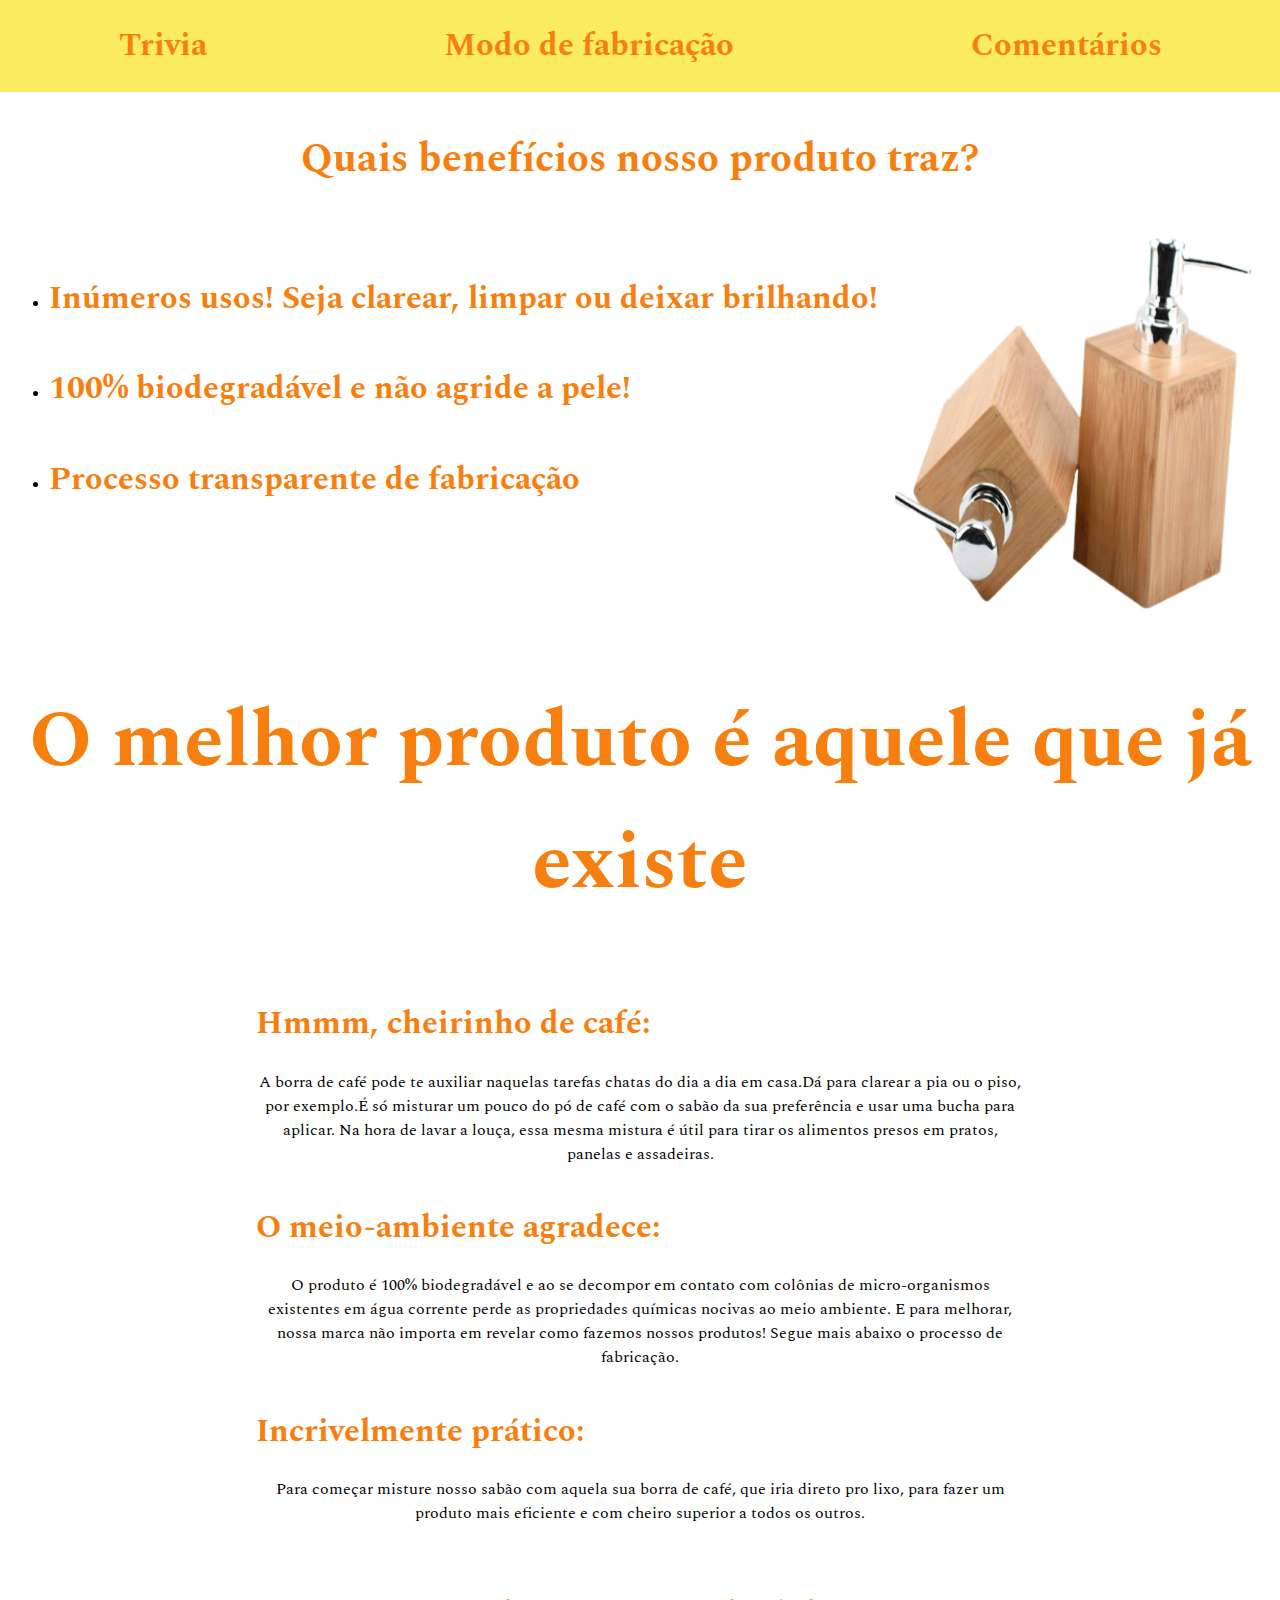
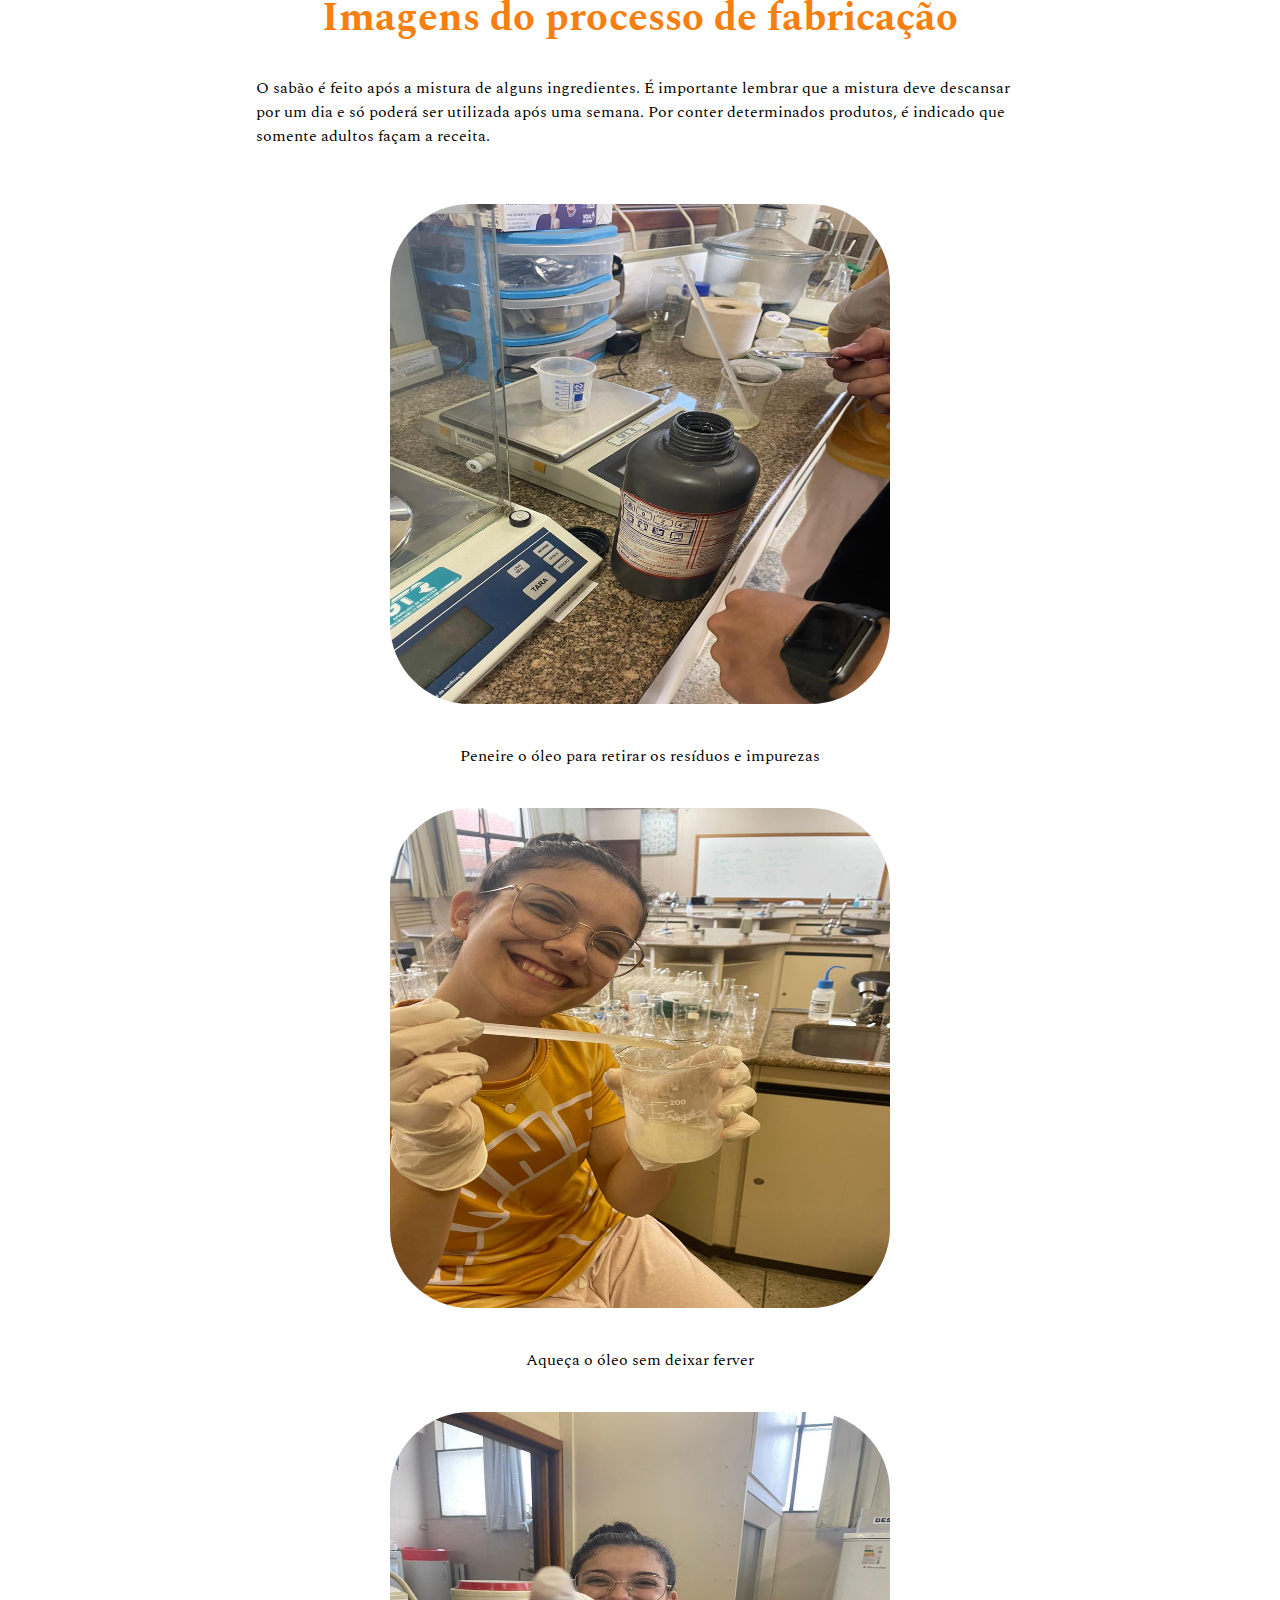
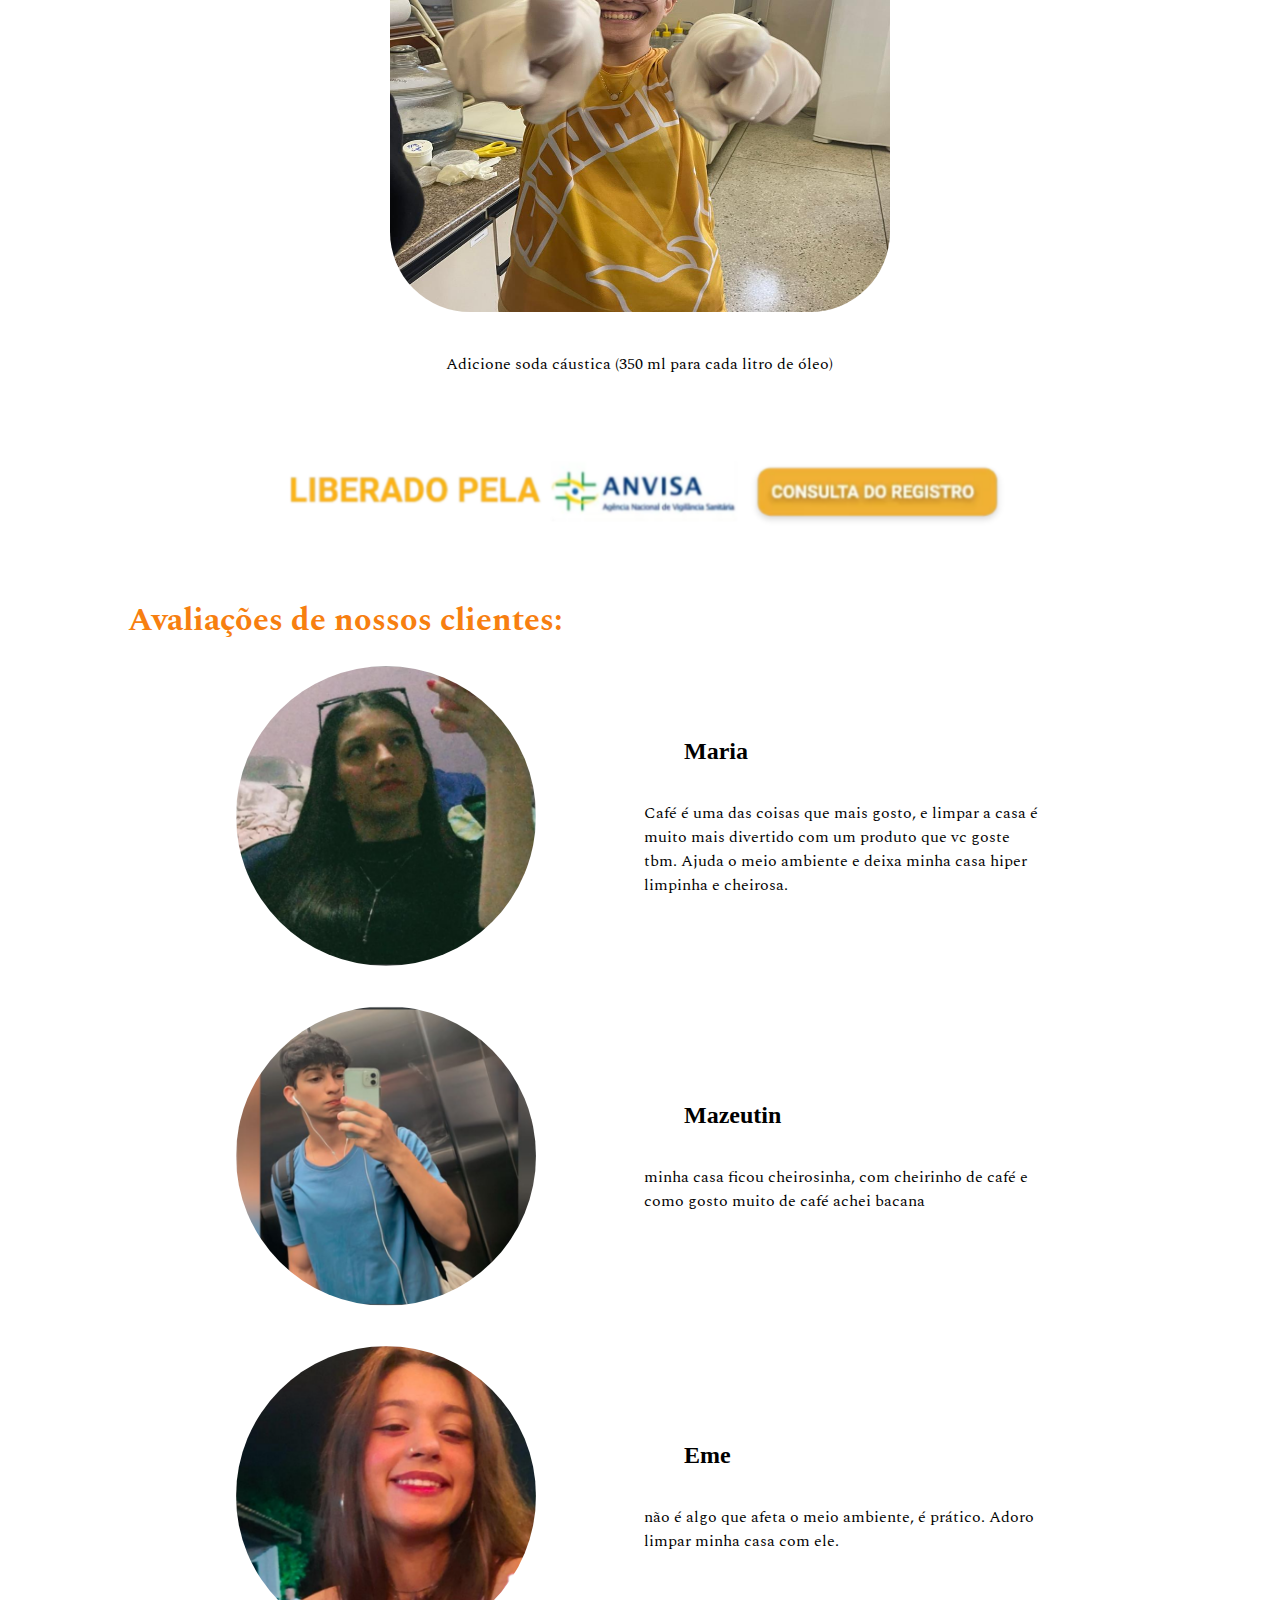
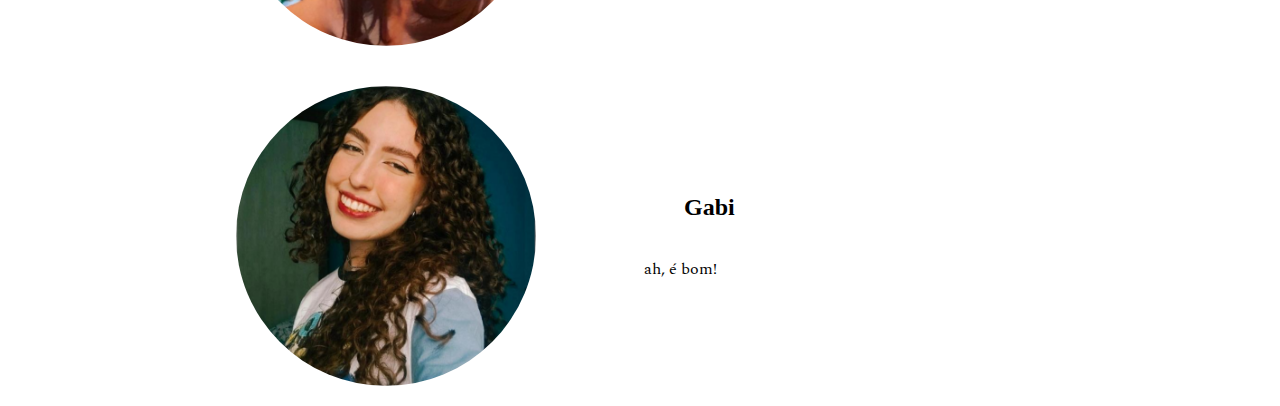
==== commit ad207887: "Update index.html" ====
--- a/index.html
+++ b/index.html
@@ -93,7 +93,7 @@
         </div>
         <div class="div-space-around1" style="width: 80%;align-items: center;">
 
-            <img class="margin" style="border-radius: 80px;" src="Imagens/WhatsApp Image 2023-08-28 at 18.02.57.jpeg"
+            <img class="margin" style="border-radius: 80px;" src="Imagens/WhatsApp Image 2023-09-03 at 20.03.57.jpeg"
                 height="500px" width="500px" alt="Mulher feliz?">
             <p class="texto" style="text-align: center; margin: 40px 0px;">Aqueça o óleo sem deixar ferver</p>
         </div>
